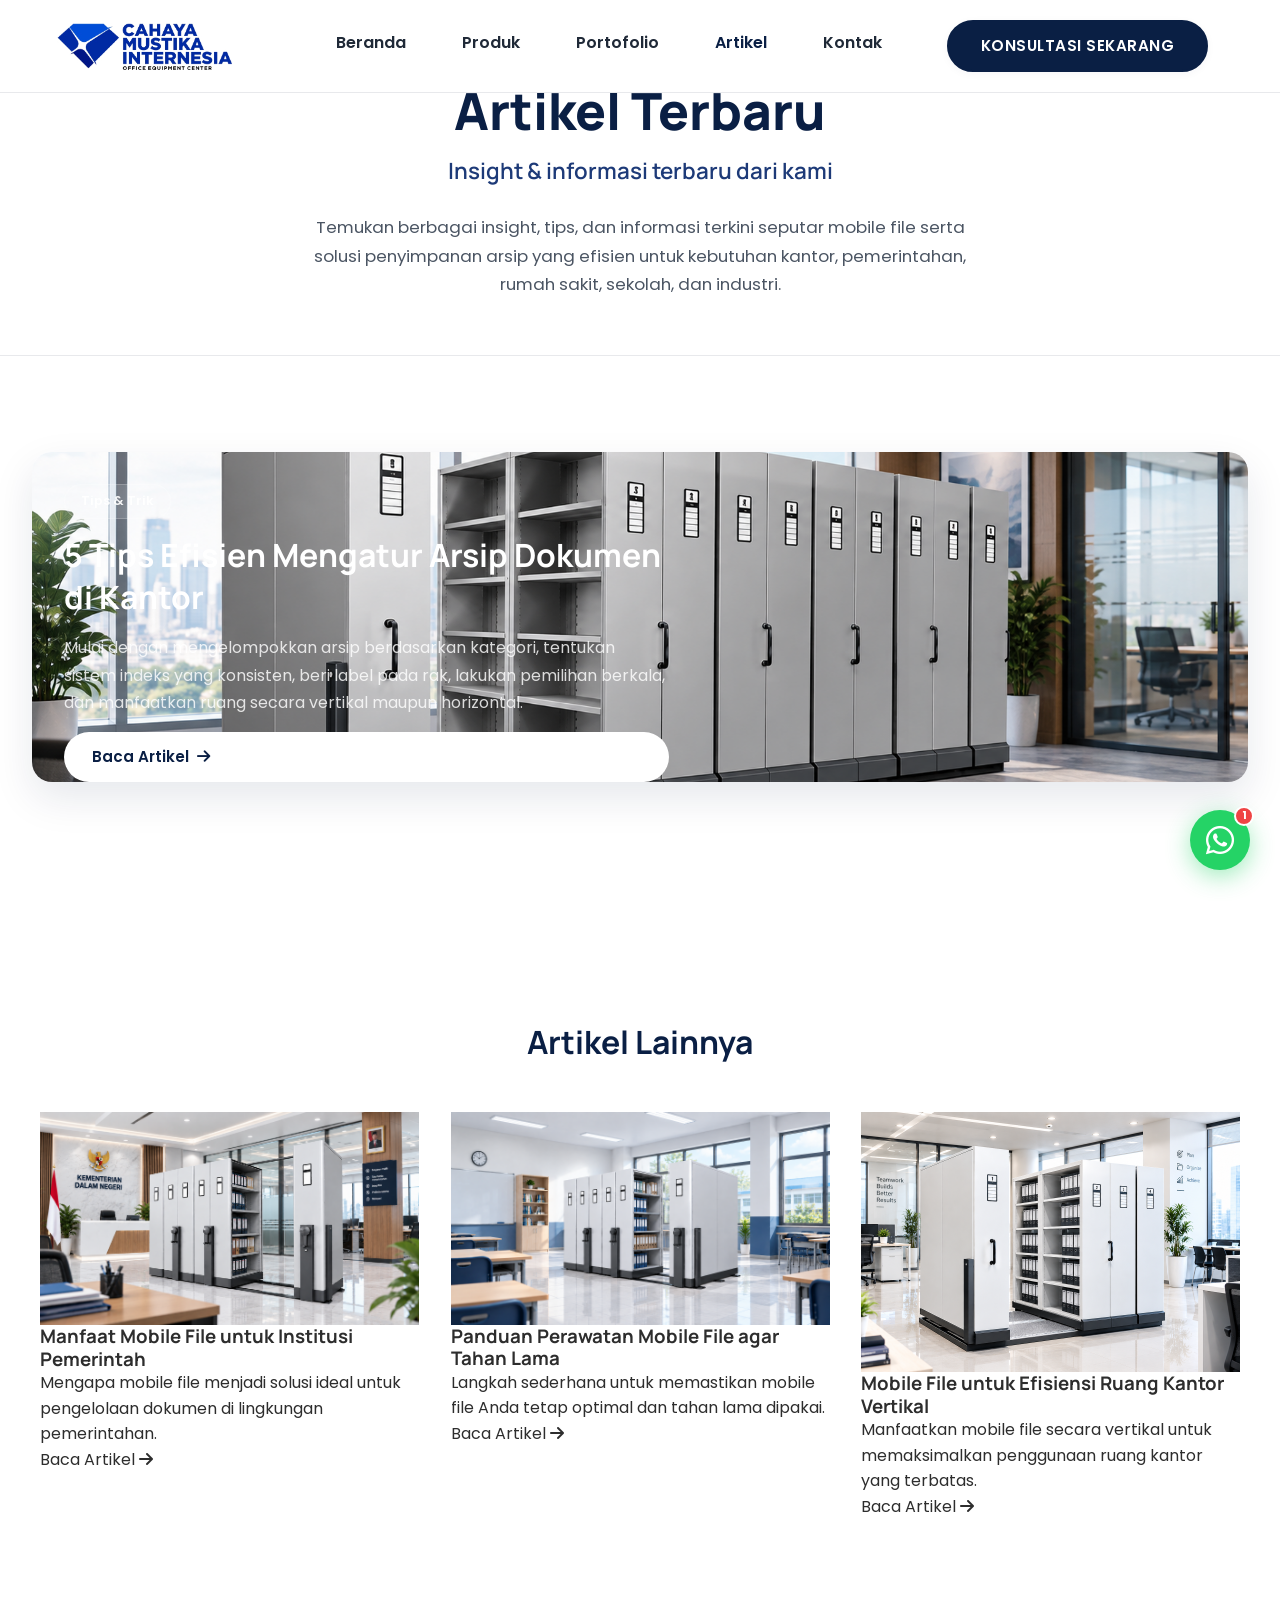
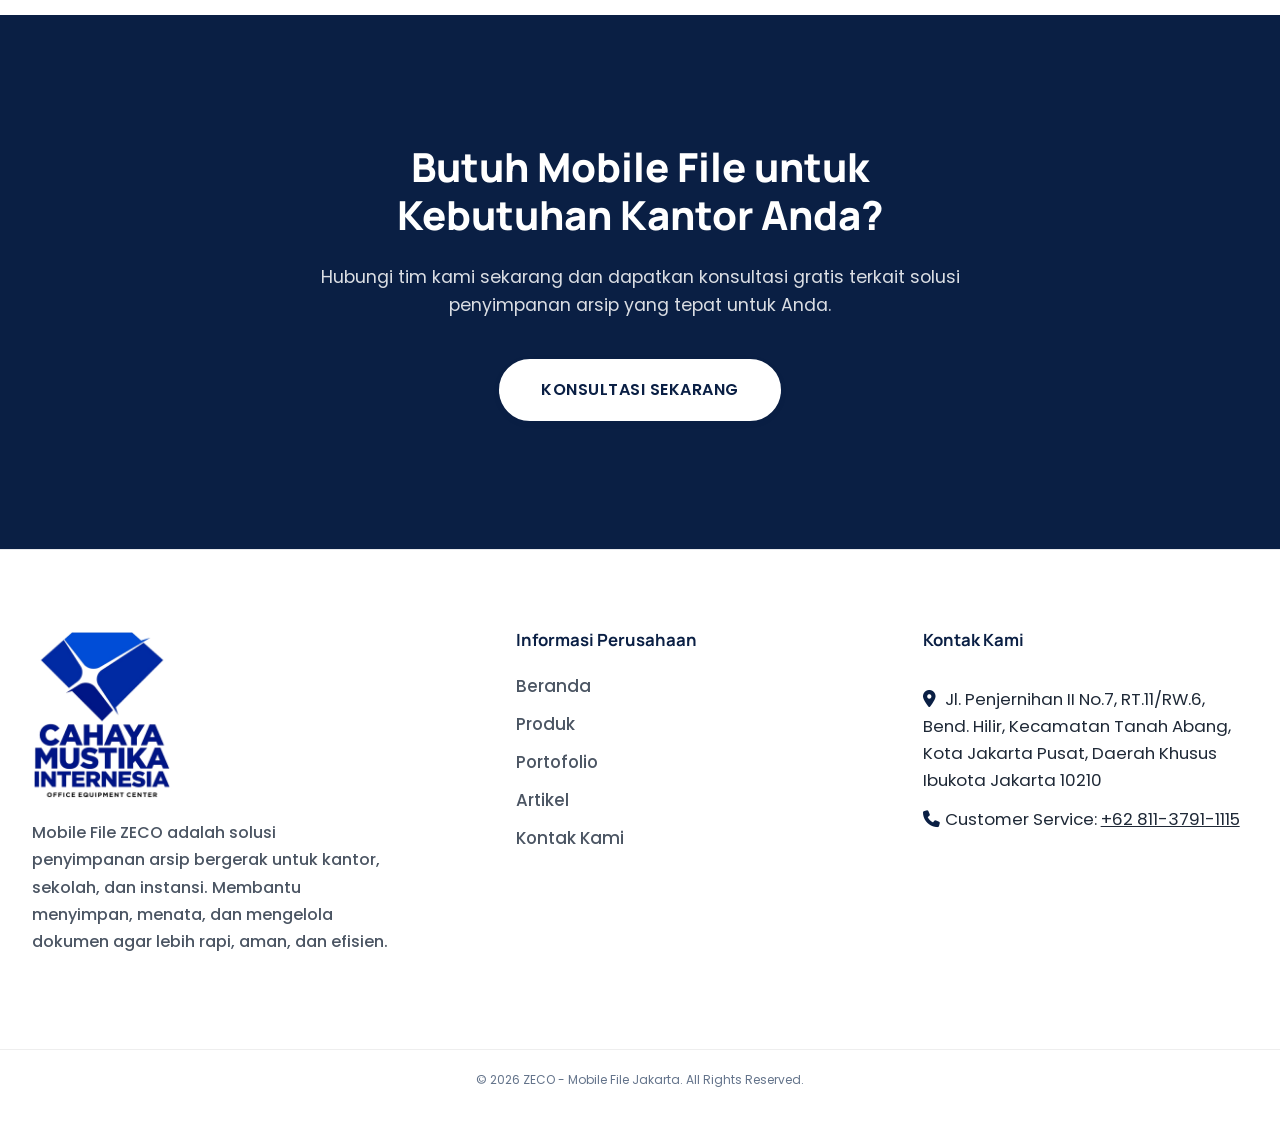
==== artikel.html @ a825b0d2 "Update website dan tambah halaman artikel" ====
<!DOCTYPE html>
<html lang="id">

<head>
    <meta charset="UTF-8">
    <meta name="viewport" content="width=device-width, initial-scale=1.0">
    <meta name="description" content="Artikel terbaru seputar mobile file, tips penyimpanan arsip, dan solusi efisien untuk kantor, pemerintahan, rumah sakit, sekolah, dan industri di Jakarta.">
    <title>Artikel - ZECO Mobile File Jakarta</title>
    <link rel="preconnect" href="https://fonts.googleapis.com">
    <link rel="preconnect" href="https://fonts.gstatic.com" crossorigin>
    <link href="https://fonts.googleapis.com/css2?family=Manrope:wght@300;400;500;600;700;800&family=Poppins:wght@300;400;500;600;700&display=swap" rel="stylesheet">
    <link rel="stylesheet" href="style.css">
    <link rel="stylesheet" href="https://cdnjs.cloudflare.com/ajax/libs/font-awesome/6.5.0/css/all.min.css">
</head>

<body class="article-page">
    <!-- Preloader -->
    <div id="preloader">
        <div class="preloader-spinner"></div>
    </div>

    <!-- Header / Navigation -->
    <header class="header" id="header">
        <div class="container header-inner">
            <a href="index.html" class="logo" aria-label="ZECO Mobile File">
                <img src="images/logo-zeco-landscape.png" alt="ZECO Mobile File" class="logo-img">
            </a>
            <nav class="navbar" id="navbar">
                <ul class="nav-menu">
                    <li class="nav-item"><a href="index.html" class="nav-link">Beranda</a></li>
                    <li class="nav-item"><a href="produk.html" class="nav-link">Produk</a></li>
                    <li class="nav-item"><a href="portofolio.html" class="nav-link">Portofolio</a></li>
                    <li class="nav-item"><a href="artikel.html" class="nav-link active">Artikel</a></li>
                    <li class="nav-item"><a href="index.html#contact" class="nav-link">Kontak</a></li>
                </ul>
                <div class="nav-close" id="nav-close"><i class="fas fa-times"></i></div>
            </nav>
            <div class="nav-toggle" id="nav-toggle"><i class="fas fa-bars"></i></div>
            <a href="index.html#contact" class="btn btn-primary nav-btn">Konsultasi Sekarang</a>
        </div>
    </header>

    <!-- Page Title -->
    <section class="section article-page-hero">
        <div class="container">
            <div class="article-page-header" data-reveal="up">
                <h1 class="article-page-title">Artikel Terbaru</h1>
                <p class="article-page-subtitle">Insight &amp; informasi terbaru dari kami</p>
                <p class="article-page-description">
                    Temukan berbagai insight, tips, dan informasi terkini seputar
                    mobile file serta solusi penyimpanan arsip yang efisien untuk
                    kebutuhan kantor, pemerintahan, rumah sakit, sekolah, dan industri.
                </p>
            </div>
        </div>
    </section>

    <!-- Featured Article -->
    <section class="section article-feature-section">
        <div class="container">
            <div class="article-feature" data-reveal="up">
                <div class="article-feature-content">
                    <div class="article-feature-meta">
                        <span class="article-feature-category">Tips &amp; Trik</span>
                        
                    </div>
                    <h2 class="article-feature-title">5 Tips Efisien Mengatur Arsip Dokumen di Kantor</h2>
                    <p class="article-feature-description">
                        Mulai dengan mengelompokkan arsip berdasarkan kategori,
                        tentukan sistem indeks yang konsisten, beri label pada rak,
                        lakukan pemilihan berkala, dan manfaatkan ruang secara
                        vertikal maupun horizontal.
                    </p>
                    <a href="#" class="btn-article-nav">Baca Artikel <i class="fas fa-arrow-right"></i></a>
                </div>
                <div class="article-feature-image">
                    <img src="images/artikel-5-tips.png" alt="5 Tips Efisien Mengatur Arsip Dokumen di Kantor">
                </div>
            </div>
        </div>
    </section>

    <!-- Article Cards -->
    <section class="section article-list-section">
        <div class="container">
            <div class="section-header article-list-section-header" data-reveal="up">
                <h2 class="article-list-section-title">Artikel Lainnya</h2>
            </div>

            <div class="article-list">
                <!-- Card 1 -->
                <article class="article-list-card" data-reveal="up" style="transition-delay: 0.1s;">
                    <div class="article-list-image">
                        <img src="images/artikel-manfaat-mobilefile.png" alt="Manfaat Mobile File untuk Institusi Pemerintah">
                    </div>
                    <div class="article-list-content">
                        <div class="article-list-meta">
                            
                        </div>
                        <h3 class="article-list-title">Manfaat Mobile File untuk Institusi Pemerintah</h3>
                        <p class="article-list-description">
                            Mengapa mobile file menjadi solusi ideal untuk
                            pengelolaan dokumen di lingkungan pemerintahan.
                        </p>
                        <a href="#" class="article-list-link">Baca Artikel <i class="fas fa-arrow-right"></i></a>
                    </div>
                </article>

                <!-- Card 2 -->
                <article class="article-list-card" data-reveal="up" style="transition-delay: 0.2s;">
                    <div class="article-list-image">
                        <img src="images/artikel-panduan-perawatan.png" alt="Panduan Perawatan Mobile File agar Tahan Lama">
                    </div>
                    <div class="article-list-content">
                        <div class="article-list-meta">
                            
                        </div>
                        <h3 class="article-list-title">Panduan Perawatan Mobile File agar Tahan Lama</h3>
                        <p class="article-list-description">
                            Langkah sederhana untuk memastikan mobile file Anda
                            tetap optimal dan tahan lama dipakai.
                        </p>
                        <a href="#" class="article-list-link">Baca Artikel <i class="fas fa-arrow-right"></i></a>
                    </div>
                </article>

                <!-- Card 3 -->
                <article class="article-list-card" data-reveal="up" style="transition-delay: 0.3s;">
                    <div class="article-list-image">
                        <img src="images/berbagai-kebutuhan-perkantoran.png" alt="Mobile File untuk Efisiensi Ruang Kantor Vertikal">
                    </div>
                    <div class="article-list-content">
                        <div class="article-list-meta">
                            
                        </div>
                        <h3 class="article-list-title">Mobile File untuk Efisiensi Ruang Kantor Vertikal</h3>
                        <p class="article-list-description">
                            Manfaatkan mobile file secara vertikal untuk
                            memaksimalkan penggunaan ruang kantor yang terbatas.
                        </p>
                        <a href="#" class="article-list-link">Baca Artikel <i class="fas fa-arrow-right"></i></a>
                    </div>
                </article>
            </div>
        </div>
    </section>

    <!-- CTA Section -->
    <section class="section cta" id="contact">
        <div class="container cta-content">
            <h2 class="cta-title">Butuh Mobile File untuk Kebutuhan Kantor Anda?</h2>
            <p class="cta-description">
                Hubungi tim kami sekarang dan dapatkan konsultasi gratis terkait
                solusi penyimpanan arsip yang tepat untuk Anda.
            </p>
            <a href="index.html#contact" class="btn btn-primary btn-lg">Konsultasi Sekarang</a>
        </div>
    </section>

    <!-- Footer -->
    <footer class="footer">
        <div class="container footer-inner">

            <div class="footer-col footer-brand">
                <div class="footer-logo">
                    <img src="images/logo-footer.png" alt="ZECO Mobile File - Cahaya Mustika Indonesia">
                </div>

                <p class="footer-description">
                    Mobile File ZECO adalah solusi penyimpanan arsip bergerak
                    untuk kantor, sekolah, dan instansi. Membantu menyimpan,
                    menata, dan mengelola dokumen agar lebih rapi, aman, dan
                    efisien.
                </p>

                <div class="social-links">
                    <a href="https://wa.me/6281137911115?text=Halo%20ZECO,%20saya%20ingin%20konsultasi%20mobile%20file" target="_blank" rel="noopener" aria-label="WhatsApp ZECO"><i class="fab fa-whatsapp"></i></a>
                    <a href="https://instagram.com" target="_blank" rel="noopener" aria-label="Instagram ZECO"><i class="fab fa-instagram"></i></a>
                    <a href="https://linkedin.com" target="_blank" rel="noopener" aria-label="LinkedIn ZECO"><i class="fab fa-linkedin-in"></i></a>
                </div>
            </div>

            <div class="footer-column">
                <h3>Informasi Perusahaan</h3>

                <ul>
                    <li><a href="index.html">Beranda</a></li>
                    <li><a href="produk.html">Produk</a></li>
                    <li><a href="portofolio.html">Portofolio</a></li>
                    <li><a href="artikel.html">Artikel</a></li>
                    <li><a href="index.html#contact">Kontak Kami</a></li>
                </ul>
            </div>

            <div class="footer-column footer-contact">
                <h3>Kontak Kami</h3>

                <p>
                    <i class="fas fa-map-marker-alt"></i>
                    <span>
                        Jl. Penjernihan II No.7, RT.11/RW.6,
                        Bend. Hilir, Kecamatan Tanah Abang,
                        Kota Jakarta Pusat, Daerah Khusus Ibukota Jakarta 10210
                    </span>
                </p>

                <p>
                    <i class="fas fa-phone"></i>
                    <span>
                        Customer Service: <a href="tel:+6281137911115" style="color: inherit; text-decoration: underline;">+62 811-3791-1115</a>
                    </span>
                </p>
            </div>

        </div>

        <!-- Copyright -->
        <div class="footer-bottom">
            <p class="footer-copyright">
                &copy; 2026 ZECO - Mobile File Jakarta. All Rights Reserved.
            </p>
        </div>
    </footer>

    <!-- Back to Top -->
    <div class="back-to-top" id="backToTop" aria-label="Kembali ke atas">
        <i class="fas fa-arrow-up"></i>
    </div>

    <!-- Floating WhatsApp Button -->
    <a href="https://wa.me/6281137911115?text=Halo%20ZECO,%20saya%20ingin%20konsultasi%20produk%20Mobile%20File%20Jakarta" target="_blank" rel="noopener" class="floating-wa" aria-label="Konsultasi via WhatsApp">
        <i class="fab fa-whatsapp"></i>
        <span class="floating-wa-badge">1</span>
    </a>

    <script src="script.js"></script>
</body>

</html>
---- style.css ----
/* ===== RESET & BASE ===== */
*,
*::before,
*::after {
    margin: 0;
    padding: 0;
    box-sizing: border-box;
}

html {
    scroll-behavior: smooth;
}

body {
    font-family: 'Poppins', sans-serif;
    font-size: 16px;
    line-height: 1.6;
    color: #2d2d2d;
    background-color: #ffffff;
    overflow-x: hidden;
    font-weight: 400;
}

h1, h2, h3, h4, h5, h6 {
    font-family: 'Manrope', sans-serif;
    font-weight: 700;
    line-height: 1.2;
}

img {
    max-width: 100%;
    display: block;
}

a {
    text-decoration: none;
    color: inherit;
}

ul {
    list-style: none;
}

button {
    cursor: pointer;
    border: none;
    background: none;
    font-family: inherit;
}

/* ===== COLORS ===== */
:root {
    --navy: #0a1f44;
    --navy-light: #1d3a78;
    --navy-dark: #081530;
    --white: #ffffff;
    --gray-light: #f8f9fa;
    --gray: #e8e9ec;
    --gray-dark: #6b7280;
    --text-dark: #1f2937;
    --text-light: #4b5563;
    --shadow-sm: 0 2px 8px rgba(10, 31, 68, 0.04);
    --shadow-md: 0 8px 24px rgba(10, 31, 68, 0.06);
    --shadow-lg: 0 16px 40px rgba(10, 31, 68, 0.1);
}

/* ===== CONTAINER ===== */
.container {
    width: 100%;
    max-width: 1400px;
    margin: 0 auto;
    padding: 0 2rem;
}

.header-inner {
    position: relative;
    display: flex;
    align-items: center;
    justify-content: space-between;
    padding-block: 1.25rem;
}

.section {
    padding-block: 6rem;
    position: relative;
}

.section-header {
    text-align: center;
    margin-bottom: 4rem;
}

.section-subtitle {
    color: var(--navy);
    font-weight: 700;
    font-size: 1rem;
    letter-spacing: 2px;
    text-transform: uppercase;
    margin-bottom: 1rem;
    font-family: 'Manrope', sans-serif;
}

.section-title {
    font-size: clamp(1.8rem, 4vw, 2.5rem);
    font-weight: 700;
    color: var(--navy);
    max-width: 720px;
    margin-inline: auto;
    line-height: 1.3;
}

.section-description {
    font-size: 1.1rem;
    color: var(--text-light);
    max-width: 640px;
    margin-inline: auto;
    margin-top: 1.5rem;
}

/* ===== PRELOADER ===== */
#preloader {
    position: fixed;
    inset: 0;
    background: var(--navy);
    display: flex;
    align-items: center;
    justify-content: center;
    z-index: 9999;
    transition: opacity 0.6s ease, visibility 0.6s ease;
}

#preloader.fade-out {
    opacity: 0;
    visibility: hidden;
}

.preloader-spinner {
    width: 48px;
    height: 48px;
    border: 3px solid rgba(255, 255, 255, 0.3);
    border-top-color: var(--white);
    border-radius: 50%;
    animation: spin 1s linear infinite;
}

@keyframes spin {
    to {
        transform: rotate(360deg);
    }
}

/* ===== HEADER / NAVIGATION ===== */
.header {
    position: fixed;
    top: 0;
    left: 0;
    width: 100%;
    background: rgba(255, 255, 255, 0.9);
    backdrop-filter: blur(12px);
    border-bottom: 1px solid var(--gray);
    z-index: 1000;
    transition: all 0.3s ease;
}

.header.scrolled {
    background: rgba(255, 255, 255, 0.95);
    box-shadow: var(--shadow-md);
    border-color: rgba(10, 31, 68, 0.08);
}

.logo {
    display: flex;
    align-items: center;
    gap: 0.75rem;
    transform: translateX(25px);
}

.logo-img {
    width: 175px;
    height: auto;
    object-fit: contain;
}

.logo-text {
    font-size: 1.4rem;
    font-weight: 800;
    color: var(--navy);
    font-family: 'Manrope', sans-serif;
    letter-spacing: 1px;
}

/* Navbar - Mobile First */
.navbar {
    position: fixed;
    inset: 0;
    background: var(--navy);
    display: flex;
    flex-direction: column;
    align-items: center;
    justify-content: center;
    gap: 2rem;
    z-index: 999;
    opacity: 0;
    visibility: hidden;
    transition: all 0.4s ease;
}

.navbar.active {
    opacity: 1;
    visibility: visible;
}

.nav-menu {
    display: none;
    flex-direction: column;
    gap: 1.5rem;
    text-align: center;
}

.navbar.active .nav-menu {
    display: flex;
}

.nav-link {
    font-size: 1.4rem;
    font-weight: 600;
    color: var(--white);
    padding: 0.5rem 1rem;
    border-radius: 6px;
    transition: all 0.3s ease;
}

.nav-link:hover {
    color: var(--navy);
    background: var(--white);
}

.nav-link.active {
    color: var(--white);
    background: transparent;
}

.nav-close {
    position: absolute;
    top: 1.5rem;
    right: 1.5rem;
    font-size: 1.5rem;
    color: var(--white);
    cursor: pointer;
}

.nav-toggle {
    display: block;
    font-size: 1.4rem;
    color: var(--navy);
    cursor: pointer;
}

.nav-btn {
    display: none;
}

/* Desktop Navigation (768px+) */
@media (min-width: 769px) {
    .navbar {
    position: absolute;
    left: 50%;
    top: 50%;
    transform: translate(-50%, -35%);
    display: block;
    background: transparent;
    width: auto;
    opacity: 1;
    visibility: visible;
    padding: 0;
}

    .nav-menu {
        display: flex !important;
        flex-direction: row;
        gap: 1.5rem;
        text-align: left;
    }

    .nav-link {
        font-size: 1rem;
        color: var(--text-dark);
        padding: 0.5rem 1rem;
        border-radius: 6px;
    }

    .nav-link.active {
        color: var(--navy);
    }

    .nav-link:hover {
        color: var(--navy);
        background: var(--gray-light);
    }

    .nav-close {
        display: none;
    }

    .nav-toggle {
        display: none;
    }

        .nav-btn {
        display: inline-block;
    margin-left: 20px;
    transform: translateX(-40px);
}
}

/* ===== DROPDOWN MENU ===== */
.dropdown {
    position: relative;
}

.dropdown-menu {
    position: absolute;
    top: 100%;
    right: 0;
    background: var(--white);
    border-radius: 12px;
    padding: 0.5rem;
    min-width: 200px;
    opacity: 0;
    visibility: hidden;
    transform: translateY(-10px);
    transition: all 0.3s ease;
    box-shadow: var(--shadow-lg);
    z-index: 10;
    border: 1px solid var(--gray);
}

.dropdown:hover .dropdown-menu,
.dropdown.open .dropdown-menu {
    opacity: 1;
    visibility: visible;
    transform: translateY(0);
}

.dropdown-menu a {
    display: block;
    padding: 0.75rem 1rem;
    font-size: 0.95rem;
    color: var(--text-dark);
    transition: all 0.2s ease;
}

.dropdown-menu a:hover {
    background: var(--navy);
    color: var(--white);
    border-radius: 8px;
}

.dropdown-icon {
    transition: transform 0.3s ease;
}

.dropdown:hover .dropdown-icon,
.dropdown.open .dropdown-icon {
    transform: rotate(180deg);
}

/* Mobile dropdown */
@media (max-width: 768px) {
    .dropdown-menu {
        position: static;
        opacity: 0;
        visibility: hidden;
        transform: none;
        box-shadow: none;
        border: none;
        padding: 0;
        min-width: 0;
        background: transparent;
        max-height: 0;
        overflow: hidden;
        transition: max-height 0.3s ease, opacity 0.3s ease;
    }

    .dropdown.open .dropdown-menu {
        max-height: 500px;
        opacity: 1;
        visibility: visible;
        display: block;
    }

    .dropdown-menu a {
        color: var(--text-light);
        padding: 0.5rem 1rem;
    }
}

/* ===== BUTTONS ===== */
.btn {
    display: inline-flex;
    align-items: center;
    justify-content: center;
    gap: 0.5rem;
    padding: 0.75rem 2rem;
    border-radius: 50px;
    font-weight: 600;
    font-size: 0.95rem;
    text-transform: uppercase;
    letter-spacing: 0.5px;
    transition: all 0.3s ease;
    border: 2px solid transparent;
    cursor: pointer;
    white-space: nowrap;
    font-family: 'Poppins', sans-serif;
}

.btn-primary {
    background: var(--navy);
    color: var(--white);
    border-color: var(--navy);
    box-shadow: var(--shadow-sm);
}

.btn-primary:hover {
    background: var(--navy-dark);
    border-color: var(--navy-dark);
    transform: translateY(-2px);
    box-shadow: var(--shadow-md);
}

.btn-outline {
    background: transparent;
    color: var(--navy);
    border-color: var(--navy);
}

.btn-outline:hover {
    background: var(--navy);
    color: var(--white);
    transform: translateY(-2px);
}

.btn-lg {
    padding: 1rem 2.5rem;
    font-size: 1rem;
    border-radius: 50px;
}

/* Button in CTA (white bg) */
.cta .btn-primary {
    background: var(--white);
    color: var(--navy);
    border-color: var(--white);
}

.cta .btn-primary:hover {
    background: #f0f4f8;
    color: var(--navy-dark);
}

/* ===== HERO SECTION ===== */
.hero {
    position: relative;
    min-height: 100vh;
    display: flex;
    align-items: center;
    padding-top: 5rem;
    padding-bottom: 4rem;
    overflow: hidden;
    isolation: isolate;
}

/* Full-width background image (left to right, top to bottom) */
.hero-bg {
    position: absolute;
    inset: 0;
    z-index: -2;
    background-image: url("images/hero-section.jpeg");
    background-size: cover;
    background-position: center;
    background-repeat: no-repeat;
}

/* Dark/transparent overlay so the text stays readable */
.hero-overlay {
    position: absolute;
    inset: 0;
    z-index: -1;
    background: linear-gradient(
        90deg,
        rgba(8, 21, 48, 0.85) 0%,
        rgba(8, 21, 48, 0.7) 45%,
        rgba(8, 21, 48, 0.45) 100%
    );
}

.hero-inner {
    display: flex;
    align-items: center;
    justify-content: flex-start;
    width: 100%;
    margin: 0;
    padding-left: 6%;
    padding-right: 5%;
}


/* Keep the text block on the left side like the reference */
.hero-text {
     max-width: 620px;
    text-align: left;
    margin: 0;
}

.hero-title {
    font-size: clamp(2rem, 5vw, 3.2rem);
    font-weight: 800;
    color: var(--white);
    letter-spacing: -0.5px;
    margin-bottom: 1.5rem;
    line-height: 1.2;
}

.hero-description {
    font-size: 1.1rem;
    color: rgba(255, 255, 255, 0.88);
    margin-bottom: 2.5rem;
    max-width: 560px;
}

.hero-buttons {
    display: flex;
    justify-content: flex-start;
    gap: 1rem;
    flex-wrap: wrap;
}

.hero-buttons .btn {
    background-color: #ffffff;
    color: var(--navy);
    border: 1px solid #ffffff;
}


/* ===== PROBLEMS SECTION ===== */
.problems-grid {
    display: grid;
    grid-template-columns: 1fr 1fr;
    gap: 4rem;
    align-items: start;
}

.problems-header {
    text-align: left;
    margin-bottom: 3rem;
    display: none;
}

.label {
    display: inline-block;
    color: var(--navy);
    font-weight: 700;
    font-size: 0.9rem;
    text-transform: uppercase;
    letter-spacing: 1px;
    font-family: 'Manrope', sans-serif;
    margin-bottom: 1.5rem;
}

.problems-text {
    display: flex;
    flex-direction: column;
}

.problems-title {
    font-size: clamp(1.8rem, 4vw, 2.5rem);
    font-weight: 700;
    color: var(--navy);
    margin-bottom: 1.5rem;
    line-height: 1.2;
    max-width: 600px;
    font-family: 'Manrope', sans-serif;
}

.problems-description {
    font-size: 1.05rem;
    color: var(--text-light);
    line-height: 1.7;
}

.problems-list {
    display: flex;
    flex-direction: column;
}

.problem-item {
    display: flex;
    align-items: flex-start;
    gap: 1rem;
    padding: 1.5rem 0;
}

.problem-number {
    font-size: 1.5rem;
    font-weight: 800;
    color: var(--navy);
    font-family: 'Manrope', sans-serif;
    min-width: 60px;
}

.problem-title {
    font-size: 1.1rem;
    font-weight: 800;
    color: var(--text-dark);
    margin: 0 0 0.5rem;
    line-height: 1.35;
}

.problem-description {
    font-size: 0.95rem;
    font-weight: 400;
    color: var(--text-light);
    line-height: 1.7;
    margin: 0;
}

.problem-divider {
    width: 100%;
    height: 1px;
    background: var(--gray);
}

/* ===== INDUSTRIES GRID ===== */
.industries-grid {
    display: grid;
    grid-template-columns: repeat(3, 1fr);
    gap: 2rem;
}

/* ===== ANIMATION ===== */
.animate-on-scroll {
    opacity: 0;
    transform: translateY(30px);
    transition: opacity 0.7s ease, transform 0.7s ease;
}


.animate-on-scroll.in-view {
    opacity: 1;
    transform: translateY(0);
}

/* ===== CHOICES SECTION ===== */
.choices-grid {
    display: grid;
    grid-template-columns: 1fr 1fr;
    gap: 3rem;
}

.choice-card {
    background: var(--white);
    border-radius: 16px;
    overflow: hidden;
    box-shadow: var(--shadow-sm);
    transition: all 0.3s ease;
    opacity: 0;
    transform: translateY(20px);
}

.choice-card.in-view {
    opacity: 1;
    transform: translateY(0);
}

.choice-card:hover {
    transform: translateY(-8px);
    box-shadow: var(--shadow-md);
}

.choice-image {
    width: 100%;
    height: 280px;
    overflow: hidden;
}

.choice-image img {
    width: 100%;
    height: 100%;
    object-fit: cover;
    transition: transform 0.5s ease;
}

.choice-card:hover .choice-image img {
    transform: scale(1.05);
}

/* ===== INDUSTRY CARDS ===== */
.industry-choice-card {
    position: relative;
    min-height: 100%;
    overflow: hidden;
    opacity: 0;
    transform: translateY(24px);
    transition:
        opacity 0.75s var(--motion-ease),
        transform 0.75s var(--motion-ease),
        box-shadow 0.35s ease;
}

.industry-choice-card.in-view {
    opacity: 1;
    transform: translateY(0);
}

.industry-choice-card:nth-child(1) { transition-delay: 0.02s; }
.industry-choice-card:nth-child(2) { transition-delay: 0.10s; }
.industry-choice-card:nth-child(3) { transition-delay: 0.18s; }
.industry-choice-card:nth-child(4) { transition-delay: 0.26s; }
.industry-choice-card:nth-child(5) { transition-delay: 0.34s; }
.industry-choice-card:nth-child(6) { transition-delay: 0.42s; }

.industry-choice-card .choice-image {
    position: relative;
    overflow: hidden;
}

.industry-choice-card .choice-image::after {
    content: "";
    position: absolute;
    inset: 0;
    background: linear-gradient(
        110deg,
        transparent 0%,
        rgba(255, 255, 255, 0.28) 45%,
        transparent 62%
    );
    transform: translateX(-130%);
    transition: transform 0.9s ease;
    pointer-events: none;
}

.industry-choice-card.in-view .choice-image::after {
    animation: industryShine 1.15s ease 0.45s both;
}

@keyframes industryShine {
    to {
        transform: translateX(130%);
    }
}

.industry-choice-card .choice-image img {
    transition: transform 0.9s var(--motion-ease), filter 0.5s ease;
}

.industry-choice-card:hover {
    transform: translateY(-9px);
    box-shadow: 0 18px 42px rgba(10, 31, 68, 0.12);
}

.industry-choice-card:hover .choice-image img {
    transform: scale(1.065);
    filter: saturate(1.04);
}

/* Make the old directional classes neutral so they do not fight the new animation. */
.industry-choice-card.industry-motion-left,
.industry-choice-card.industry-motion-up,
.industry-choice-card.industry-motion-right {
    transform: translateY(24px);
}

.industry-choice-card.industry-motion-left.in-view,
.industry-choice-card.industry-motion-up.in-view,
.industry-choice-card.industry-motion-right.in-view {
    transform: translateY(0);
}

.choice-content {
    padding: 2rem;
}

.choice-title {
    font-size: 1.4rem;
    font-weight: 700;
    color: var(--navy);
    margin-bottom: 1rem;
    font-family: 'Manrope', sans-serif;
}

.choice-description {
    font-size: 1rem;
    color: var(--text-light);
    margin-bottom: 1.5rem;
    line-height: 1.7;
}


.btn-sm {
    padding: 0.6rem 1.5rem;
    font-size: 0.85rem;
    border-radius: 40px;
}

/* ===== WHY CHOOSE SECTION ===== */
.why-grid {
    display: grid;
    grid-template-columns: 1fr 1fr;
    gap: 1rem;
    align-items: center;
}

.why-title {
    font-size: clamp(1.6rem, 4vw, 2.4rem);
    max-width: 560px;
    margin: 0 0 1.5rem 0;
}

.why-checklist {
    display: flex;
    flex-direction: column;
    justify-content: center;
    width: 100%;
    padding-left: 8rem;
}

.checklist {
    display: flex;
    flex-direction: column;
    gap: 1rem;
}

.checklist-item {
    display: flex;
    align-items: center;
    gap: 0.75rem;
    font-size: 1.1rem;
    color: var(--text-dark);
}


.checklist-item i {
    color: var(--navy);
    font-size: 1.3rem;
    min-width: 24px;
}

.why-text {
    transform: translateX(2rem);
}

/* ===== ARTICLES SECTION ===== */
.articles-grid {
    display: grid;
    grid-template-columns: repeat(3, 1fr);
    gap: 2rem;
}

.article-card {
    background: var(--white);
    border-radius: 16px;
    overflow: hidden;
    box-shadow: var(--shadow-sm);
    transition: all 0.3s ease;
    opacity: 0;
    transform: translateY(20px);
}

.article-card.in-view {
    opacity: 1;
    transform: translateY(0);
}

.article-card:hover {
    transform: translateY(-8px);
    box-shadow: var(--shadow-md);
}

.article-image {
    width: 100%;
    height: 180px;
    overflow: hidden;
}

.article-image img {
    width: 100%;
    height: 100%;
    object-fit: cover;
    transition: transform 0.5s ease;
}

.article-card:hover .article-image img {
    transform: scale(1.05);
}

.article-content {
    padding: 1.75rem;
}

.article-title {
    font-size: 1.2rem;
    font-weight: 700;
    color: var(--navy);
    margin-bottom: 0.75rem;
    font-family: 'Manrope', sans-serif;
}

.article-description {
    font-size: 0.95rem;
    color: var(--text-light);
    margin-bottom: 1.25rem;
    line-height: 1.7;
}

.article-link {
    color: var(--navy);
    font-weight: 600;
    font-size: 0.95rem;
    display: inline-flex;
    align-items: center;
    gap: 0.4rem;
    transition: all 0.3s ease;
}


.article-link:hover {
    gap: 0.6rem;
    color: var(--navy-dark);
}

/* ===== FAQ SECTION ===== */
.faq-container {
    max-width: 860px;
    margin-inline: auto;
    display: grid;
    gap: 0.9rem;
}

.faq-item {
    position: relative;
    overflow: hidden;
    opacity: 1;
    transform: none;
    background: var(--white);
    border: 1px solid rgba(10, 31, 68, 0.08);
    border-radius: 16px;
    box-shadow: 0 8px 26px rgba(10, 31, 68, 0.045);
    transition:
        transform 0.35s var(--motion-ease),
        box-shadow 0.35s ease,
        border-color 0.35s ease;
}

.faq-item::before {
    content: "";
    position: absolute;
    inset: 0 auto 0 0;
    width: 3px;
    background: var(--navy);
    transform: scaleY(0);
    transform-origin: bottom;
    transition: transform 0.4s var(--motion-ease);
}

.faq-item:hover {
    transform: translateY(-3px);
    box-shadow: 0 14px 34px rgba(10, 31, 68, 0.09);
}

.faq-item.active {
    border-color: rgba(10, 31, 68, 0.16);
    box-shadow: 0 16px 38px rgba(10, 31, 68, 0.1);
}

.faq-item.active::before {
    transform: scaleY(1);
}

.faq-item.is-visible {
    opacity: 1;
    transform: translateY(0);
}

.faq-divider {
    display: none;
}

.faq-question {
    position: relative;
    z-index: 1;
    display: flex;
    justify-content: space-between;
    align-items: center;
    gap: 1rem;
    width: 100%;
    min-height: 70px;
    padding: 1.15rem 1.35rem 1.15rem 1.5rem;
    font-size: 1.02rem;
    font-weight: 650;
    color: var(--text-dark);
    cursor: pointer;
    text-align: left;
    transition: color 0.3s ease;
}

.faq-question:hover {
    color: var(--navy);
}

.faq-question > span {
    display: block;
    padding-right: 0.5rem;
}

.faq-icon {
    flex: 0 0 auto;
    width: 34px;
    height: 34px;
    display: grid;
    place-items: center;
    border-radius: 50%;
    background: var(--gray-light);
    color: var(--navy);
    font-size: 0.8rem;
    transition:
        transform 0.4s var(--motion-ease),
        background-color 0.3s ease,
        color 0.3s ease;
}

.faq-item.active .faq-icon {
    transform: rotate(180deg);
    background: var(--navy);
    color: var(--white);
}

.faq-answer {
    max-height: 0;
    overflow: hidden;
    opacity: 0;
    transform: translateY(-6px);
    transition:
        max-height 0.55s var(--motion-ease),
        opacity 0.35s ease,
        transform 0.45s var(--motion-ease);
}

.faq-item.active .faq-answer {
    max-height: 360px;
    opacity: 1;
    transform: translateY(0);
}

.faq-answer p {
    margin: 0;
    padding: 0 1.5rem 1.35rem 1.5rem;
    color: var(--text-light);
    font-size: 0.95rem;
    line-height: 1.75;
}

/* ===== CTA SECTION ===== */

.cta {
    background: var(--navy);
    text-align: center;
    padding-block: 8rem;
}

.cta-content {
    max-width: 720px;
    margin-inline: auto;
}

.cta-title {
    font-size: clamp(1.8rem, 5vw, 2.5rem);
    font-weight: 800;
    color: var(--white);
    margin-bottom: 1.5rem;
    font-family: 'Manrope', sans-serif;
    line-height: 1.2;
}

.cta-description {
    font-size: 1.1rem;
    color: rgba(255, 255, 255, 0.85);
    margin-bottom: 2.5rem;
}

/* ===== FOOTER ===== */
.footer {
    background: var(--white);
    color: var(--text-dark);
    border-top: 1px solid var(--gray);
    padding-block: 5rem 2rem;
}

.footer-inner {
    display: grid;
    grid-template-columns: 1.4fr 1fr 1.2fr;
    gap: 3rem;
    align-items: start;
}

.footer-brand {
    opacity: 1 !important;
    transform: none !important;
    visibility: visible !important;
}

.footer-logo {
    display: flex;
    align-items: center;
    justify-content: flex-start;
    width: 100%;
    margin-bottom: 1.25rem;
}

.footer-logo img {
    display: block;
    width: 140px;
    max-width: 100%;
    height: auto;
    object-fit: contain;
}

.footer-description,
.footer-menu a,
.footer-contact li,
.footer-copyright {
    color: var(--text-light);
}

.footer-description {
    max-width: 360px;
    font-size: 1rem;
    line-height: 1.7;
    margin-bottom: 1.5rem;
    font-weight: 500;
}

.social-links {
    display: flex;
    gap: 0.75rem;
    margin-top: 1.5rem;
}

.social-links a {
    display: flex;
    align-items: center;
    justify-content: center;
    width: 40px;
    height: 40px;
    border-radius: 50%;
    background: var(--gray-light);
    color: var(--navy);
    transition: all 0.3s ease;
}

.social-links a:hover {
    background: var(--navy);
    color: var(--white);
    transform: translateY(-3px);
}

.footer-title {
    margin-bottom: 1.5rem;
    color: var(--navy);
    font-family: 'Manrope', sans-serif;
    font-size: 1.1rem;
    font-weight: 700;
}

.footer-column {
    text-align: left;
}

.footer-column h3 {
    font-family: 'Manrope', sans-serif;
    font-size: 1.05rem;
    font-weight: 700;
    color: var(--navy);
    margin-bottom: 1.5rem;
}

.footer-column ul {
    list-style: none;
    padding: 0;
    margin: 0;
}

.footer-column ul li {
    margin-bottom: 0.8rem;
}

.footer-column ul li a {
    display: block;
    color: var(--text-light);
    font-family: 'Poppins', sans-serif;
    font-size: 1.05rem;
    line-height: 1.5;
    font-weight: 500;
    text-decoration: none;
    transition: color 0.3s ease;
}

.footer-column ul li a:hover {
    color: var(--navy);
}

.footer-menu {
    display: flex;
    flex-direction: column;
    gap: 0.75rem;
}

.footer-menu a {
    font-weight: 500;
    color: var(--navy);
    transition: color 0.3s ease;
}

.footer-menu a:hover {
    color: var(--navy);
}

.footer-contact {
     display: flex;
    flex-direction: column;
    gap: 0.75rem;
    padding-left: 3rem;
    font-size: 1.05rem;
}

.footer-contact li {
    display: flex;
    align-items: flex-start;
    gap: 0.75rem;
    font-size: 0.9rem;
    line-height: 1.6;
}

.footer-contact i {
    min-width: 18px;
    margin-top: 0.1rem;
    color: var(--navy);
}

.footer-bottom {
    width: 100%;
    text-align: center;
    border-top: 1px solid #eeeeee;
    padding: 20px 0;
    margin-top: 30px;
}

.footer-copyright {
    margin: 0;
    width: 100%;
    text-align: center;
    font-size: 12px;
    color: #64748b;
}

/* ===== BACK TO TOP ===== */
.back-to-top {
    position: fixed;
    bottom: 30px;
    right: 30px;
    width: 50px;
    height: 50px;
    border-radius: 50%;
    background: var(--navy);
    color: var(--white);
    display: flex;
    align-items: center;
    justify-content: center;
    opacity: 0;
    visibility: hidden;
    transition: all 0.3s ease;
    z-index: 100;
    cursor: pointer;
    box-shadow: var(--shadow-md);
}

.back-to-top.show {
    opacity: 1;
    visibility: visible;
}

.back-to-top:hover {
    transform: translateY(-3px);
    box-shadow: 0 8px 24px rgba(10, 31, 68, 0.2);
}

/* ===== BACK TO TOP SCROLL ===== */
.back-to-top.hide {
    opacity: 0;
    visibility: hidden;
    transform: translateY(10px);
}

/* ===== RESPONSIVE BREAKPOINTS ===== */
@media (max-width: 1024px) {
    .hero-inner {
        grid-template-columns: 1fr;
        gap: 3rem;
        text-align: left;
    }

    .hero-text {
        max-width: 640px;
    }

    .hero-overlay {
        background: linear-gradient(
            180deg,
            rgba(8, 21, 48, 0.7) 0%,
            rgba(8, 21, 48, 0.82) 100%
        );
    }

    .why-grid {
        grid-template-columns: 1fr;
        gap: 3rem;
    }

    .why-title {
        margin-inline: auto;
    }

    .why-checklist {
        margin-top: 2rem;
    }

    .choices-grid {
        grid-template-columns: 1fr;
    }

    .articles-grid {
        grid-template-columns: 1fr 1fr;
    }

    .footer-inner {
        grid-template-columns: repeat(2, 1fr);
        gap: 2rem;
    }
}

@media (max-width: 768px) {
    .container {
        padding-block: 2rem;
    }

    .section {
        padding-block: 4rem;
    }

    .hero {
        padding-top: 6rem;
        align-items: center;
    }

    .hero-overlay {
        background: linear-gradient(
            180deg,
            rgba(8, 21, 48, 0.72) 0%,
            rgba(8, 21, 48, 0.85) 100%
        );
    }

    .hero-buttons {
        flex-direction: column;
    }

    .nav-toggle {
        display: block;
    }

    .nav-btn {
        display: none;
    }

    .problems-grid {
        grid-template-columns: 1fr;
    }

    .section {
        padding-block: 4rem;
    }

    .industries-grid {
        grid-template-columns: 1fr 1fr;
    }

    .logo-img {
        width: 150px;
    }

    .articles-grid {
        grid-template-columns: 1fr;
    }

    .footer-logo img {
        width: 170px;
    }
}


@media (max-width: 480px) {
    .header .container {
        padding-block: 0.75rem;
    }

    .hero {
        padding-top: 5rem;
    }

    .hero-title {
        font-size: 1.8rem;
    }

    .hero-description {
        font-size: 1rem;
    }

    .industries-grid {
        grid-template-columns: 1fr;
    }

    .footer-inner {
        grid-template-columns: 1fr;
    }

    .footer {
        padding-block: 3rem 1rem;
    }

    .footer-bottom {
        margin-top: 2rem;
    }
}

/* ===== INTERACTION & MODAL FIXES ===== */
.header,
.navbar,
.nav-toggle,
.nav-btn {
    pointer-events: auto;
}

.header {
    z-index: 1100;
}

.navbar {
    z-index: 1101;
}

.nav-toggle {
    position: relative;
    z-index: 1102;
}

.nav-btn {
    position: relative;
    z-index: 1102;
}

.nav-link,
.dropdown-menu a,
.nav-close,
.nav-toggle,
.nav-btn {
    -webkit-tap-highlight-color: transparent;
}

.problem-content {
    flex: 1;
}

.article-link {
    border: 0;
    background: transparent;
    font-family: inherit;
    cursor: pointer;
    padding: 0;
}

/* Modal */
.modal-overlay {
    position: fixed;
    inset: 0;
    display: flex;
    align-items: center;
    justify-content: center;
    padding: 1.25rem;
    background: rgba(8, 21, 48, 0.68);
    backdrop-filter: blur(6px);
    opacity: 0;
    visibility: hidden;
    pointer-events: none;
    transition: opacity 0.25s ease, visibility 0.25s ease;
    z-index: 3000;
}

.modal-overlay.active {
    opacity: 1;
    visibility: visible;
    pointer-events: auto;
}

.modal {
    position: relative;
    width: min(100%, 620px);
    max-height: min(80vh, 720px);
    overflow-y: auto;
    background: var(--white);
    border-radius: 20px;
    padding: 2.5rem;
    box-shadow: 0 24px 80px rgba(8, 21, 48, 0.28);
    transform: translateY(16px) scale(0.98);
    transition: transform 0.25s ease;
}

.modal-overlay.active .modal {
    transform: translateY(0) scale(1);
}

.modal-close {
    position: absolute;
    top: 1rem;
    right: 1rem;
    width: 40px;
    height: 40px;
    border-radius: 50%;
    background: var(--gray-light);
    color: var(--navy);
    display: grid;
    place-items: center;
    cursor: pointer;
    transition: all 0.2s ease;
}

.modal-close:hover {
    background: var(--navy);
    color: var(--white);
}

.modal-label {
    display: inline-block;
    margin-bottom: 0.65rem;
    color: var(--navy);
    font-size: 0.78rem;
    font-weight: 800;
    letter-spacing: 1.4px;
    text-transform: uppercase;
}

.modal-title {
    color: var(--navy);
    font-family: 'Manrope', sans-serif;
    font-size: clamp(1.45rem, 3vw, 2rem);
    line-height: 1.25;
    padding-right: 2rem;
    margin-bottom: 1.2rem;
}

.modal-body {
    color: var(--text-light);
    font-size: 1rem;
    line-height: 1.8;
}

.modal-body p {
    margin-bottom: 1rem;
}

.modal-body ul {
    list-style: disc;
    padding-left: 1.25rem;
}

.modal-body li + li {
    margin-top: 0.45rem;
}

.modal-data {
    display: none;
}

body.modal-open {
    overflow: hidden;
}

/* Make all cards consistently clickable without changing the 6-card count */
.choice-card,
.article-card {
    position: relative;
}

@media (max-width: 768px) {
    .modal {
        padding: 2rem 1.25rem 1.5rem;
        border-radius: 16px;
    }

    .modal-close {
        top: 0.75rem;
        right: 0.75rem;
    }

    .problem-item {
        gap: 0.75rem;
    }

    .problem-number {
        min-width: 48px;
    }

    .problem-title {
        font-size: 1rem;
    }

    .problem-description {
        font-size: 0.9rem;
    }

    .logo-img {
        width: 135px;
    }
}


/* =========================================================
   MOTION SYSTEM
   Lightweight scroll animations for the whole landing page.
   ========================================================= */

:root {
    --motion-duration: 0.75s;
    --motion-ease: cubic-bezier(0.22, 1, 0.36, 1);
    --motion-distance: 34px;
}

/* Elements prepared by JavaScript */
[data-reveal] {
    opacity: 0;
    will-change: opacity, transform;
    transition:
        opacity var(--motion-duration) var(--motion-ease),
        transform var(--motion-duration) var(--motion-ease);
}

[data-reveal="up"] {
    transform: translate3d(0, var(--motion-distance), 0);
}

[data-reveal="down"] {
    transform: translate3d(0, calc(var(--motion-distance) * -1), 0);
}

[data-reveal="left"] {
    transform: translate3d(var(--motion-distance), 0, 0);
}

[data-reveal="right"] {
    transform: translate3d(calc(var(--motion-distance) * -1), 0, 0);
}

[data-reveal="zoom"] {
    transform: translate3d(0, 12px, 0) scale(0.96);
}

[data-reveal].is-visible {
    opacity: 1;
    transform: translate3d(0, 0, 0) scale(1);
}

/* Existing scroll animation gets a smoother easing curve. */
.animate-on-scroll {
    transition:
        opacity 0.8s var(--motion-ease),
        transform 0.8s var(--motion-ease);
}

/* Hero: subtle entrance for the text block. */
.hero-text {
    animation: heroTextIn 0.9s var(--motion-ease) both;
}

@keyframes heroTextIn {
    from {
        opacity: 0;
        transform: translate3d(-28px, 12px, 0);
    }
    to {
        opacity: 1;
        transform: translate3d(0, 0, 0);
    }
}

/* Header entrance */
.header {
    animation: headerIn 0.7s ease both;
}

@keyframes headerIn {
    from {
        opacity: 0;
        transform: translate3d(0, -18px, 0);
    }
    to {
        opacity: 1;
        transform: translate3d(0, 0, 0);
    }
}

/* Section headings */
.section-header {
    opacity: 0;
    transform: translate3d(0, 24px, 0);
    transition:
        opacity 0.75s var(--motion-ease),
        transform 0.75s var(--motion-ease);
}

.section-header.is-visible {
    opacity: 1;
    transform: translate3d(0, 0, 0);
}

/* Problems */
.problem-item {
    opacity: 0;
    transform: translate3d(22px, 0, 0);
    transition:
        opacity 0.65s var(--motion-ease),
        transform 0.65s var(--motion-ease),
        background-color 0.3s ease;
}

.problem-item.is-visible {
    opacity: 1;
    transform: translate3d(0, 0, 0);
}

.problem-item:hover {
    transform: translate3d(6px, -2px, 0);
}

/* Industry / product cards */
.choice-card,
.industry-choice-card,
.article-card {
    will-change: transform;
}

.choice-card:hover,
.article-card:hover {
    transform: translate3d(0, -8px, 0);
}

.industry-choice-card:hover {
    transform: translate3d(0, -9px, 0) scale(1.01);
}

/* ===== WHY CHOOSE: ELEGANT CHECKLIST MOTION ===== */
.why-checklist {
    position: relative;
}

.checklist {
    position: relative;
}

.checklist::before {
    content: "";
    position: absolute;
    left: 29px;
    top: 29px;
    bottom: 29px;
    width: 2px;
    background: #0A1F44;
    z-index: 0;
}



.checklist-item {
    position: relative;
    z-index: 1;
    opacity: 0;
    transform: translate3d(0, 18px, 0);
    padding: 0.8rem 1rem 0.8rem 0.2rem;
    border-radius: 12px;
    transition:
        opacity 0.65s var(--motion-ease),
        transform 0.65s var(--motion-ease),
        background-color 0.3s ease,
        padding-left 0.3s ease;
}

.checklist-item.is-visible {
    opacity: 1;
    transform: translate3d(0, 0, 0);
}

.checklist-item:hover {
    padding-left: 0.65rem;
    background: rgba(10, 31, 68, 0.035);
    transform: translate3d(5px, -2px, 0);
}

.checklist-item i {
    position: relative;
    z-index: 2;

    display: flex;
    align-items: center;
    justify-content: center;

    width: 58px;
    height: 58px;
    min-width: 58px;

    box-sizing: border-box;

    border: 2px solid #0A1F44;
    border-radius: 50%;

    background: #ffffff;
     color: #0A1F44;

    font-family: 'Manrope', sans-serif;
    font-size: 1rem;
    font-weight: 800;
    font-style: normal;
    line-height: 1;

    text-align: center;

    transition: all 0.3s ease;
}

.why-checklist .btn-primary {
   margin-top: 4rem;}

.checklist-item:hover i {
    transform: scale(1.05);
    background: #0A1F44;
    color: #ffffff;
}

/* ===== ARTICLES ===== */

.article-card {
    transition:
        opacity 0.75s var(--motion-ease),
        transform 0.75s var(--motion-ease),
        box-shadow 0.3s ease;
}

.article-card:hover .article-image img {
    transform: scale(1.06);
}

/* FAQ */
.faq-item {
    opacity: 0;
    transform: translate3d(0, 20px, 0);
    transition:
        opacity 0.6s var(--motion-ease),
        transform 0.6s var(--motion-ease),
        background-color 0.25s ease;
}

.faq-item.is-visible {
    opacity: 1;
    transform: translate3d(0, 0, 0);
}

.faq-item:hover .faq-icon {
    transform: translateY(2px) rotate(6deg);
}

.faq-icon {
    transition: transform 0.3s ease;
}

.faq-item.active .faq-icon {
    transform: rotate(180deg);
}

/* CTA */
.cta-content {
    opacity: 0;
    transform: translate3d(0, 28px, 0) scale(0.98);
    transition:
        opacity 0.8s var(--motion-ease),
        transform 0.8s var(--motion-ease);
}

.cta-content.is-visible {
    opacity: 1;
    transform: translate3d(0, 0, 0) scale(1);
}

.cta .btn {
    transition:
        transform 0.3s ease,
        box-shadow 0.3s ease,
        background-color 0.3s ease;
}

.cta .btn:hover {
    transform: translate3d(0, -4px, 0) scale(1.02);
}

/* Footer */
.footer-col,
.social-links {
    opacity: 0;
    transform: translate3d(0, 22px, 0);
    transition:
        opacity 0.65s var(--motion-ease),
        transform 0.65s var(--motion-ease);
}

.footer-col.is-visible,
.social-links.is-visible {
    opacity: 1;
    transform: translate3d(0, 0, 0);
}

/* Logo and description stay visible regardless of reveal state. */
.footer-logo,
.footer-description {
    opacity: 1 !important;
    visibility: visible !important;
    transform: none !important;
}

.social-links a {
    transition:
        transform 0.3s ease,
        background-color 0.3s ease,
        color 0.3s ease;
}

.social-links a:hover {
    transform: translate3d(0, -4px, 0) rotate(-3deg);
}

/* Back to top */
.back-to-top {
    transition:
        opacity 0.3s ease,
        visibility 0.3s ease,
        transform 0.3s ease,
        background-color 0.3s ease;
}

.back-to-top:hover {
    transform: translate3d(0, -5px, 0);
}

/* Respect users who prefer reduced motion. */
@media (prefers-reduced-motion: reduce) {
    html {
        scroll-behavior: auto;
    }

    *,
    *::before,
    *::after {
        animation-duration: 0.01ms !important;
        animation-iteration-count: 1 !important;
        transition-duration: 0.01ms !important;
    }

    [data-reveal],
    .section-header,
    .problem-item,
    .checklist-item,
    .faq-item,
    .cta-content,
    .footer-col,
    .social-links {
        opacity: 1 !important;
        transform: none !important;
    }
}


/* ===== HERO BACKGROUND MOTION ===== */
/* Subtle slow zoom on the full-width hero background for a premium feel. */
.hero-bg {
    animation: heroBgZoom 18s ease-in-out infinite alternate;
}

@keyframes heroBgZoom {
    from {
        transform: scale(1);
    }
    to {
        transform: scale(1.06);
    }
}

/* ===== FAQ ENTRANCE ===== */
.faq-item[data-reveal="up"] {
    opacity: 0;
    transform: translate3d(0, 22px, 0);
    transition:
        opacity 0.65s var(--motion-ease),
        transform 0.65s var(--motion-ease),
        box-shadow 0.35s ease,
        border-color 0.35s ease;
}

.faq-item[data-reveal="up"].is-visible {
    opacity: 1;
    transform: translate3d(0, 0, 0);
}

/* ===== MOBILE MOTION TUNING ===== */
@media (max-width: 768px) {
    .hero-bg {
        animation: none;
    }

    .faq-question {
        min-height: 64px;
        padding: 1rem 1rem 1rem 1.1rem;
        font-size: 0.95rem;
    }

    .faq-answer p {
        padding-inline: 1.1rem;
    }

    .faq-icon {
        width: 31px;
        height: 31px;
    }
}

.why-text .btn-primary {
    margin-top: 3rem;
}


/* ==================================================
   PRODUCT PAGE & CATALOG STYLES
================================================== */

.product-page {
    background: #fbfcfd;
}

/* Hero Section */
.product-page .hero-product {
    position: relative;
    width: 100%;
    min-height: 480px;
    padding: 140px 0 80px;
    box-sizing: border-box;
    background-image:
        linear-gradient(
            to right,
            rgba(6, 20, 48, 0.95) 0%,
            rgba(6, 20, 48, 0.88) 45%,
            rgba(6, 20, 48, 0.65) 75%,
            rgba(6, 20, 48, 0.35) 100%
        ),
        url("images/herosection-produk.png");
    background-size: cover;
    background-position: center right;
    background-repeat: no-repeat;
    display: flex;
    align-items: center;
}

.product-page .hero-product .container {
    position: relative;
    z-index: 2;
}

.product-page .hero-breadcrumb {
    display: inline-flex;
    align-items: center;
    gap: 8px;
    margin-bottom: 16px;
    font-size: 13px;
    color: rgba(255, 255, 255, 0.7);
}

.product-page .hero-breadcrumb a {
    color: rgba(255, 255, 255, 0.9);
    transition: color 0.2s ease;
}

.product-page .hero-breadcrumb a:hover {
    color: #60a5fa;
}

.product-page .hero-breadcrumb span {
    color: rgba(255, 255, 255, 0.4);
}

.product-page .hero-badge {
    display: inline-flex;
    align-items: center;
    gap: 8px;
    margin-bottom: 18px;
    padding: 6px 16px;
    background: rgba(255, 255, 255, 0.12);
    border: 1px solid rgba(255, 255, 255, 0.22);
    border-radius: 50px;
    color: #93c5fd;
    font-size: 12px;
    font-weight: 700;
    letter-spacing: 1.5px;
    text-transform: uppercase;
    backdrop-filter: blur(8px);
}

.product-page .hero-content {
    max-width: 820px;
}

.product-page .hero-content h1 {
    margin-bottom: 20px;
    color: #ffffff;
    font-family: 'Manrope', sans-serif;
    font-size: clamp(32px, 4.5vw, 50px);
    line-height: 1.2;
    font-weight: 800;
}

.product-page .hero-content h1 span {
    color: #60a5fa;
}

.product-page .hero-content p {
    max-width: 680px;
    color: rgba(255, 255, 255, 0.9);
    font-size: 16px;
    line-height: 1.75;
    margin-bottom: 30px;
}

.product-page .hero-actions {
    display: flex;
    flex-wrap: wrap;
    gap: 14px;
    align-items: center;
}

.product-page .hero-actions .btn {
    display: inline-flex;
    align-items: center;
    gap: 10px;
    font-weight: 600;
    font-size: 14px;
    padding: 12px 24px;
    border-radius: 50px;
    transition: all 0.25s ease;
}

.product-page .hero-btn-primary {
    background: #ffffff;
    color: var(--navy);
}

.product-page .hero-btn-primary:hover {
    background: #f0f4f9;
    transform: translateY(-2px);
    box-shadow: 0 10px 20px rgba(0, 0, 0, 0.15);
}

.product-page .hero-btn-outline {
    background: rgba(255, 255, 255, 0.12);
    border: 1px solid rgba(255, 255, 255, 0.3);
    color: #ffffff;
    backdrop-filter: blur(4px);
}

.product-page .hero-btn-outline:hover {
    background: rgba(255, 255, 255, 0.25);
    transform: translateY(-2px);
}

.product-page .hero-btn-wa {
    background: #25d366;
    color: #ffffff;
}

.product-page .hero-btn-wa:hover {
    background: #20bd5a;
    transform: translateY(-2px);
    box-shadow: 0 10px 20px rgba(37, 211, 102, 0.3);
}

/* Feature Strip */
.product-features-strip {
    background: #ffffff;
    border-bottom: 1px solid var(--gray);
    padding: 30px 0;
}

.product-features-grid {
    display: grid;
    grid-template-columns: repeat(4, 1fr);
    gap: 20px;
}

.product-feature-item {
    display: flex;
    align-items: center;
    gap: 16px;
    padding: 16px;
    border-radius: 12px;
    background: #f8fafc;
    border: 1px solid #edf2f7;
    transition: all 0.2s ease;
}

.product-feature-item:hover {
    background: #f1f5f9;
    border-color: #cbd5e1;
    transform: translateY(-2px);
}

.product-feature-icon {
    width: 48px;
    height: 48px;
    border-radius: 12px;
    background: rgba(10, 31, 68, 0.08);
    color: var(--navy);
    display: flex;
    align-items: center;
    justify-content: center;
    font-size: 22px;
    flex-shrink: 0;
}

.product-feature-text h4 {
    font-size: 14px;
    font-weight: 700;
    color: var(--navy);
    margin-bottom: 3px;
    line-height: 1.3;
}

.product-feature-text p {
    font-size: 12px;
    color: var(--text-light);
    line-height: 1.4;
    margin: 0;
}

/* Filter Navigation Bar */
.product-filter-bar {
    position: sticky;
    top: 75px;
    z-index: 100;
    background: rgba(255, 255, 255, 0.95);
    backdrop-filter: blur(10px);
    border-bottom: 1px solid var(--gray);
    padding: 14px 0;
    box-shadow: 0 4px 15px rgba(0, 0, 0, 0.03);
}

.product-filter-inner {
    display: flex;
    align-items: center;
    justify-content: space-between;
    gap: 20px;
    flex-wrap: wrap;
}

.product-filter-tabs {
    display: flex;
    align-items: center;
    gap: 10px;
    flex-wrap: wrap;
}

.filter-btn {
    padding: 8px 18px;
    border-radius: 50px;
    font-size: 13px;
    font-weight: 600;
    background: #f1f5f9;
    color: var(--text-dark);
    border: 1px solid #e2e8f0;
    transition: all 0.2s ease;
    cursor: pointer;
    display: inline-flex;
    align-items: center;
    gap: 8px;
    text-decoration: none;
}

.filter-btn:hover {
    background: #e2e8f0;
    color: var(--navy);
}

.filter-btn.active {
    background: var(--navy);
    color: #ffffff;
    border-color: var(--navy);
}

.filter-btn .badge-count {
    display: inline-flex;
    align-items: center;
    justify-content: center;
    padding: 2px 8px;
    border-radius: 12px;
    font-size: 11px;
    background: rgba(0, 0, 0, 0.08);
}

.filter-btn.active .badge-count {
    background: rgba(255, 255, 255, 0.25);
    color: #ffffff;
}

.filter-info-hint {
    font-size: 13px;
    color: var(--text-light);
    display: flex;
    align-items: center;
    gap: 8px;
}

/* Product Section */
.product-page .products {
    padding: 60px 0 80px;
}

.product-page .products.manual-section {
    background: #ffffff;
}

.product-page .products.mechanical-section {
    background: #f8fafc;
    border-top: 1px solid var(--gray);
    border-bottom: 1px solid var(--gray);
}

.product-page .section-title-wrap {
    display: flex;
    justify-content: space-between;
    align-items: flex-end;
    gap: 30px;
    margin-bottom: 36px;
    padding-bottom: 20px;
    border-bottom: 2px solid #eef2f6;
}

.product-page .section-tag {
    display: inline-flex;
    align-items: center;
    gap: 6px;
    font-size: 12px;
    font-weight: 700;
    letter-spacing: 1.5px;
    color: var(--navy-light);
    text-transform: uppercase;
    margin-bottom: 8px;
}

.product-page .section-title-wrap h2 {
    color: var(--navy);
    font-family: 'Manrope', sans-serif;
    font-size: clamp(26px, 3.5vw, 36px);
    margin-bottom: 8px;
}

.product-page .section-title-wrap p {
    color: var(--text-light);
    font-size: 15px;
    max-width: 650px;
    line-height: 1.6;
}

.product-page .section-count-badge {
    background: #eef3fa;
    color: var(--navy);
    padding: 8px 16px;
    border-radius: 50px;
    font-size: 13px;
    font-weight: 700;
    white-space: nowrap;
    display: inline-flex;
    align-items: center;
    gap: 8px;
    border: 1px solid #dce5f2;
}

/* Product Grid */
.product-page .product-grid {
    display: grid;
    grid-template-columns: repeat(4, 1fr);
    gap: 24px;
}

/* Product Card */
.product-page .product-card {
    position: relative;
    background: #ffffff;
    border: 1px solid #e2e8f0;
    border-radius: 16px;
    overflow: hidden;
    display: flex;
    flex-direction: column;
    justify-content: space-between;
    transition: all 0.3s cubic-bezier(0.16, 1, 0.3, 1);
    box-shadow: 0 2px 8px rgba(10, 31, 68, 0.04);
}

.product-page .product-card:hover {
    transform: translateY(-8px);
    box-shadow: 0 16px 36px rgba(10, 31, 68, 0.12);
    border-color: #cbd5e1;
}

.product-card-top {
    position: absolute;
    top: 14px;
    left: 14px;
    right: 14px;
    display: flex;
    justify-content: space-between;
    align-items: center;
    z-index: 3;
    pointer-events: none;
}

.product-card-number {
    width: 32px;
    height: 32px;
    display: flex;
    align-items: center;
    justify-content: center;
    border-radius: 50%;
    background: #ffffff;
    color: var(--navy);
    font-weight: 800;
    font-size: 12px;
    box-shadow: 0 2px 6px rgba(0, 0, 0, 0.1);
    border: 1px solid #e2e8f0;
}

.product-card-tag {
    padding: 4px 10px;
    border-radius: 30px;
    font-size: 11px;
    font-weight: 700;
    background: var(--navy);
    color: #ffffff;
    box-shadow: 0 2px 6px rgba(10, 31, 68, 0.15);
}

.product-card-tag.tag-mekanik {
    background: #1e3a8a;
}

.product-image-box {
    position: relative;
    width: 100%;
    height: 220px;
    background: #f8fafc;
    display: flex;
    align-items: center;
    justify-content: center;
    padding: 20px;
    overflow: hidden;
    border-bottom: 1px solid #edf2f7;
}

.product-image-box img {
    width: 100%;
    height: 100%;
    object-fit: contain;
    transition: transform 0.4s ease;
}

.product-page .product-card:hover .product-image-box img {
    transform: scale(1.06);
}

.product-card-body {
    padding: 20px;
    display: flex;
    flex-direction: column;
    flex-grow: 1;
}

.product-card-header {
    margin-bottom: 10px;
}

.product-model-code {
    display: block;
    font-size: 11px;
    font-weight: 700;
    color: var(--navy-light);
    letter-spacing: 1px;
    text-transform: uppercase;
    margin-bottom: 4px;
}

.product-title {
    color: var(--navy);
    font-family: 'Manrope', sans-serif;
    font-size: 18px;
    font-weight: 700;
    line-height: 1.3;
    margin-bottom: 6px;
}

.product-desc {
    color: var(--text-light);
    font-size: 13px;
    line-height: 1.5;
    margin-bottom: 14px;
}

/* Card Specs List */
.product-specs-list {
    background: #f8fafc;
    border-radius: 10px;
    padding: 10px 12px;
    margin-bottom: 16px;
    display: flex;
    flex-direction: column;
    gap: 6px;
}

.product-spec-row {
    display: flex;
    align-items: center;
    justify-content: space-between;
    font-size: 12px;
    color: var(--text-light);
}

.product-spec-row span.label {
    display: inline-flex;
    align-items: center;
    gap: 6px;
    color: var(--text-dark);
    font-weight: 500;
}

.product-spec-row span.label i {
    color: var(--navy-light);
    width: 14px;
    font-size: 11px;
}

.product-spec-row span.val {
    font-weight: 600;
    color: var(--navy);
}

/* Card Actions */
.product-card-actions {
    display: grid;
    grid-template-columns: 1fr auto;
    gap: 8px;
    margin-top: auto;
}

.btn-detail {
    display: inline-flex;
    align-items: center;
    justify-content: center;
    gap: 6px;
    padding: 10px 14px;
    background: var(--navy);
    color: #ffffff;
    border-radius: 8px;
    font-size: 12px;
    font-weight: 600;
    transition: all 0.2s ease;
    text-align: center;
    cursor: pointer;
    border: none;
    font-family: inherit;
}

.btn-detail:hover {
    background: var(--navy-light);
    color: #ffffff;
    transform: translateY(-1px);
}

.btn-wa-card {
    display: inline-flex;
    align-items: center;
    justify-content: center;
    width: 38px;
    height: 38px;
    background: #25d366;
    color: #ffffff;
    border-radius: 8px;
    font-size: 16px;
    transition: all 0.2s ease;
    text-decoration: none;
}

.btn-wa-card:hover {
    background: #1eb855;
    color: #ffffff;
    transform: translateY(-1px);
}

/* Comparison Section */
.comparison-section {
    padding: 70px 0;
    background: #ffffff;
}

.comparison-header {
    text-align: center;
    max-width: 700px;
    margin: 0 auto 40px;
}

.comparison-header h2 {
    font-family: 'Manrope', sans-serif;
    font-size: clamp(26px, 3.5vw, 36px);
    color: var(--navy);
    margin-bottom: 12px;
}

.comparison-header p {
    color: var(--text-light);
    font-size: 15px;
}

.table-responsive {
    overflow-x: auto;
    background: #ffffff;
    border: 1px solid #e2e8f0;
    border-radius: 16px;
    box-shadow: 0 4px 20px rgba(0, 0, 0, 0.04);
}

.comparison-table {
    width: 100%;
    border-collapse: collapse;
    text-align: left;
    min-width: 650px;
}

.comparison-table th {
    padding: 18px 24px;
    background: var(--navy);
    color: #ffffff;
    font-family: 'Manrope', sans-serif;
    font-size: 15px;
    font-weight: 700;
}

.comparison-table th:first-child {
    width: 28%;
}

.comparison-table th:nth-child(2),
.comparison-table th:nth-child(3) {
    width: 36%;
}

.comparison-table td {
    padding: 16px 24px;
    border-bottom: 1px solid #edf2f7;
    font-size: 14px;
    color: var(--text-dark);
}

.comparison-table tr:nth-child(even) td {
    background: #f8fafc;
}

.comparison-table tr:last-child td {
    border-bottom: none;
}

.comparison-table td.feature-name {
    font-weight: 600;
    color: var(--navy);
}

/* CTA Section */
.product-page .cta {
    background: var(--navy);
    color: #ffffff;
    padding: 80px 0;
    text-align: center;
    width: 100%;
    box-sizing: border-box;
}

.product-page .cta-inner {
    max-width: 780px;
    margin: 0 auto;
    padding: 0 20px;
}

.product-page .cta-inner h2 {
    font-family: 'Manrope', sans-serif;
    font-size: clamp(28px, 4vw, 38px);
    font-weight: 800;
    color: #ffffff;
    margin-bottom: 16px;
    line-height: 1.25;
}

.product-page .cta-inner p {
    font-size: 16px;
    color: rgba(255, 255, 255, 0.88);
    margin-bottom: 32px;
    line-height: 1.7;
}

.product-page .cta-actions {
    display: flex;
    align-items: center;
    justify-content: center;
    gap: 16px;
    flex-wrap: wrap;
}

.product-page .cta-actions .btn {
    padding: 14px 28px;
    border-radius: 50px;
    font-weight: 700;
    font-size: 14px;
    display: inline-flex;
    align-items: center;
    gap: 8px;
    transition: all 0.25s ease;
    text-decoration: none;
}

.product-page .cta-actions .btn-white {
    background: #ffffff;
    color: var(--navy);
}

.product-page .cta-actions .btn-white:hover {
    background: #f1f5f9;
    transform: translateY(-2px);
    box-shadow: 0 8px 24px rgba(0, 0, 0, 0.2);
}

.product-page .cta-actions .btn-wa {
    background: #25d366;
    color: #ffffff;
}

.product-page .cta-actions .btn-wa:hover {
    background: #20bd5a;
    transform: translateY(-2px);
    box-shadow: 0 8px 24px rgba(37, 211, 102, 0.4);
}

/* Floating WhatsApp Button */
.floating-wa {
    position: fixed;
    bottom: 30px;
    right: 30px;
    width: 60px;
    height: 60px;
    background: #25d366;
    color: #ffffff;
    border-radius: 50%;
    display: flex;
    align-items: center;
    justify-content: center;
    font-size: 32px;
    box-shadow: 0 6px 24px rgba(37, 211, 102, 0.45);
    z-index: 999;
    transition: all 0.3s cubic-bezier(0.175, 0.885, 0.32, 1.275);
    text-decoration: none;
}

.floating-wa:hover {
    transform: scale(1.1);
    background: #20bd5a;
    box-shadow: 0 10px 30px rgba(37, 211, 102, 0.6);
    color: #ffffff;
}

.floating-wa-badge {
    position: absolute;
    top: -4px;
    right: -4px;
    background: #ef4444;
    color: #ffffff;
    font-size: 11px;
    font-weight: 700;
    width: 20px;
    height: 20px;
    border-radius: 50%;
    display: flex;
    align-items: center;
    justify-content: center;
    border: 2px solid #ffffff;
}

/* Modal Specs Styling */
.modal-product-view {
    display: flex;
    flex-direction: column;
    gap: 16px;
}

.modal-product-img {
    width: 100%;
    max-height: 240px;
    object-fit: contain;
    background: #f8fafc;
    border-radius: 12px;
    padding: 16px;
    border: 1px solid #e2e8f0;
}

.modal-specs-table {
    width: 100%;
    border-collapse: collapse;
    margin: 14px 0;
    font-size: 13px;
}

.modal-specs-table td {
    padding: 8px 12px;
    border-bottom: 1px solid #edf2f7;
}

.modal-specs-table td:first-child {
    font-weight: 600;
    color: var(--navy);
    width: 40%;
    background: #f8fafc;
}

.modal-specs-table td:last-child {
    color: var(--text-dark);
}

.modal-wa-btn {
    display: flex;
    align-items: center;
    justify-content: center;
    gap: 8px;
    padding: 12px 20px;
    background: #25d366;
    color: #ffffff;
    font-weight: 700;
    border-radius: 8px;
    text-decoration: none;
    font-size: 14px;
    margin-top: 10px;
    transition: background 0.2s ease;
}

.modal-wa-btn:hover {
    background: #1eb855;
    color: #ffffff;
}

/* Responsive */
@media (max-width: 1200px) {
    .product-page .product-grid {
        grid-template-columns: repeat(3, 1fr);
    }
    .product-features-grid {
        grid-template-columns: repeat(2, 1fr);
    }
}

@media (max-width: 820px) {
    .product-page .product-grid {
        grid-template-columns: repeat(2, 1fr);
        gap: 16px;
    }
    .product-page .section-title-wrap {
        flex-direction: column;
        align-items: flex-start;
        gap: 12px;
    }
    .product-filter-bar {
        top: 60px;
    }
    .product-features-grid {
        grid-template-columns: 1fr;
    }
}

@media (max-width: 580px) {
    .product-page .product-grid {
        grid-template-columns: 1fr;
    }
    .product-page .hero-product {
        padding: 110px 0 60px;
        min-height: auto;
    }
    .product-page .hero-actions {
        flex-direction: column;
        align-items: stretch;
    }
    .product-page .hero-actions .btn {
        justify-content: center;
    }
    .product-page .cta-actions {
        flex-direction: column;
        width: 100%;
        }

    .product-page .cta-actions .btn {
        width: 100%;
        justify-content: center;
    }
}

/* =========================================================
   ARTICLE PAGE
   ========================================================= */

/* Article Page Hero / Title */
.article-page-hero {
    background: var(--white);
    padding-block: 5rem 3.5rem;
    text-align: center;
    border-bottom: 1px solid var(--gray);
}

.article-page-hero .container {
    max-width: 760px;
    margin: 0 auto;
}

.article-page-title {
    font-family: 'Manrope', sans-serif;
    font-size: clamp(2.4rem, 5vw, 3.2rem);
    font-weight: 800;
    color: var(--navy);
    line-height: 1.2;
    margin-bottom: 0.75rem;
}

.article-page-subtitle {
    font-family: 'Manrope', sans-serif;
    font-size: clamp(1.1rem, 2.5vw, 1.4rem);
    font-weight: 600;
    color: var(--navy-light);
    margin-bottom: 1.5rem;
}

.article-page-description {
    font-family: 'Poppins', sans-serif;
    font-size: 1.05rem;
    color: var(--text-light);
    line-height: 1.7;
}

/* Article Featured (Main Article) */
.article-feature {
    position: relative;
    height: 330px;
    overflow: hidden;
    border-radius: 20px;
    box-shadow: var(--shadow-lg);
    margin-bottom: 3rem;
}

.article-feature-image {
    position: absolute;
    inset: 0;
    width: 100%;
    height: 100%;
}

.article-feature-image img {
    width: 100%;
    height: 100%;
    object-fit: cover;
}

.article-feature-overlay {
    position: absolute;
    inset: 0;
    background: rgba(10, 31, 68, 0.55);
    z-index: 1;
}

.article-feature-content {
    position: relative;
    z-index: 2;
    padding: 2rem;
    color: var(--white);
    max-width: 55%;
    display: flex;
    flex-direction: column;
    gap: 1rem;
}

.article-feature-meta {
    display: flex;
    align-items: center;
    gap: 0.75rem;
    flex-wrap: wrap;
}

.article-feature-category {
    font-size: 0.8rem;
    font-weight: 600;
    color: rgba(255, 255, 255, 0.9);
    padding: 0.4rem 1rem;
    background: rgba(255, 255, 255, 0.12);
    border: 1px solid rgba(255, 255, 255, 0.2);
    border-radius: 50px;
    display: inline-flex;
    align-items: center;
    gap: 0.4rem;
}

.article-feature-date {
    font-size: 0.85rem;
    color: rgba(255, 255, 255, 0.7);
    display: inline-flex;
    align-items: center;
    gap: 0.4rem;
}

.article-feature-title {
    font-family: 'Manrope', sans-serif;
    font-size: clamp(1.5rem, 2.8vw, 2rem);
    font-weight: 700;
    color: var(--white);
    line-height: 1.3;
    margin: 0;
}

.article-feature-description {
    font-family: 'Poppins', sans-serif;
    font-size: 1rem;
    color: rgba(255, 255, 255, 0.82);
    line-height: 1.7;
}

.btn-article-nav {
    display: inline-flex;
    align-items: center;
    gap: 0.5rem;
    padding: 0.8rem 1.75rem;
    background: var(--white);
    color: var(--navy);
    font-weight: 600;
    font-size: 0.95rem;
    border-radius: 50px;
    border: none;
    cursor: pointer;
    transition: all 0.3s ease;
}

.btn-article-nav:hover {
    transform: translateY(-3px);
    box-shadow: 0 10px 30px rgba(0, 0, 0, 0.15);
}

/* Article Card List */
.article-list-section-header {
    text-align: center;
    margin-bottom: 3rem;
}

.article-list-section-title {
    font-family: 'Manrope', sans-serif;
    font-size: clamp(1.5rem, 3vw, 2rem);
    font-weight: 700;
    color: var(--navy);
    line-height: 1.3;
}

.article-list {
    display: grid;
    grid-template-columns: repeat(3, 1fr);
    gap: 2rem;
    max-width: 1200px;
    margin-inline: auto;
}
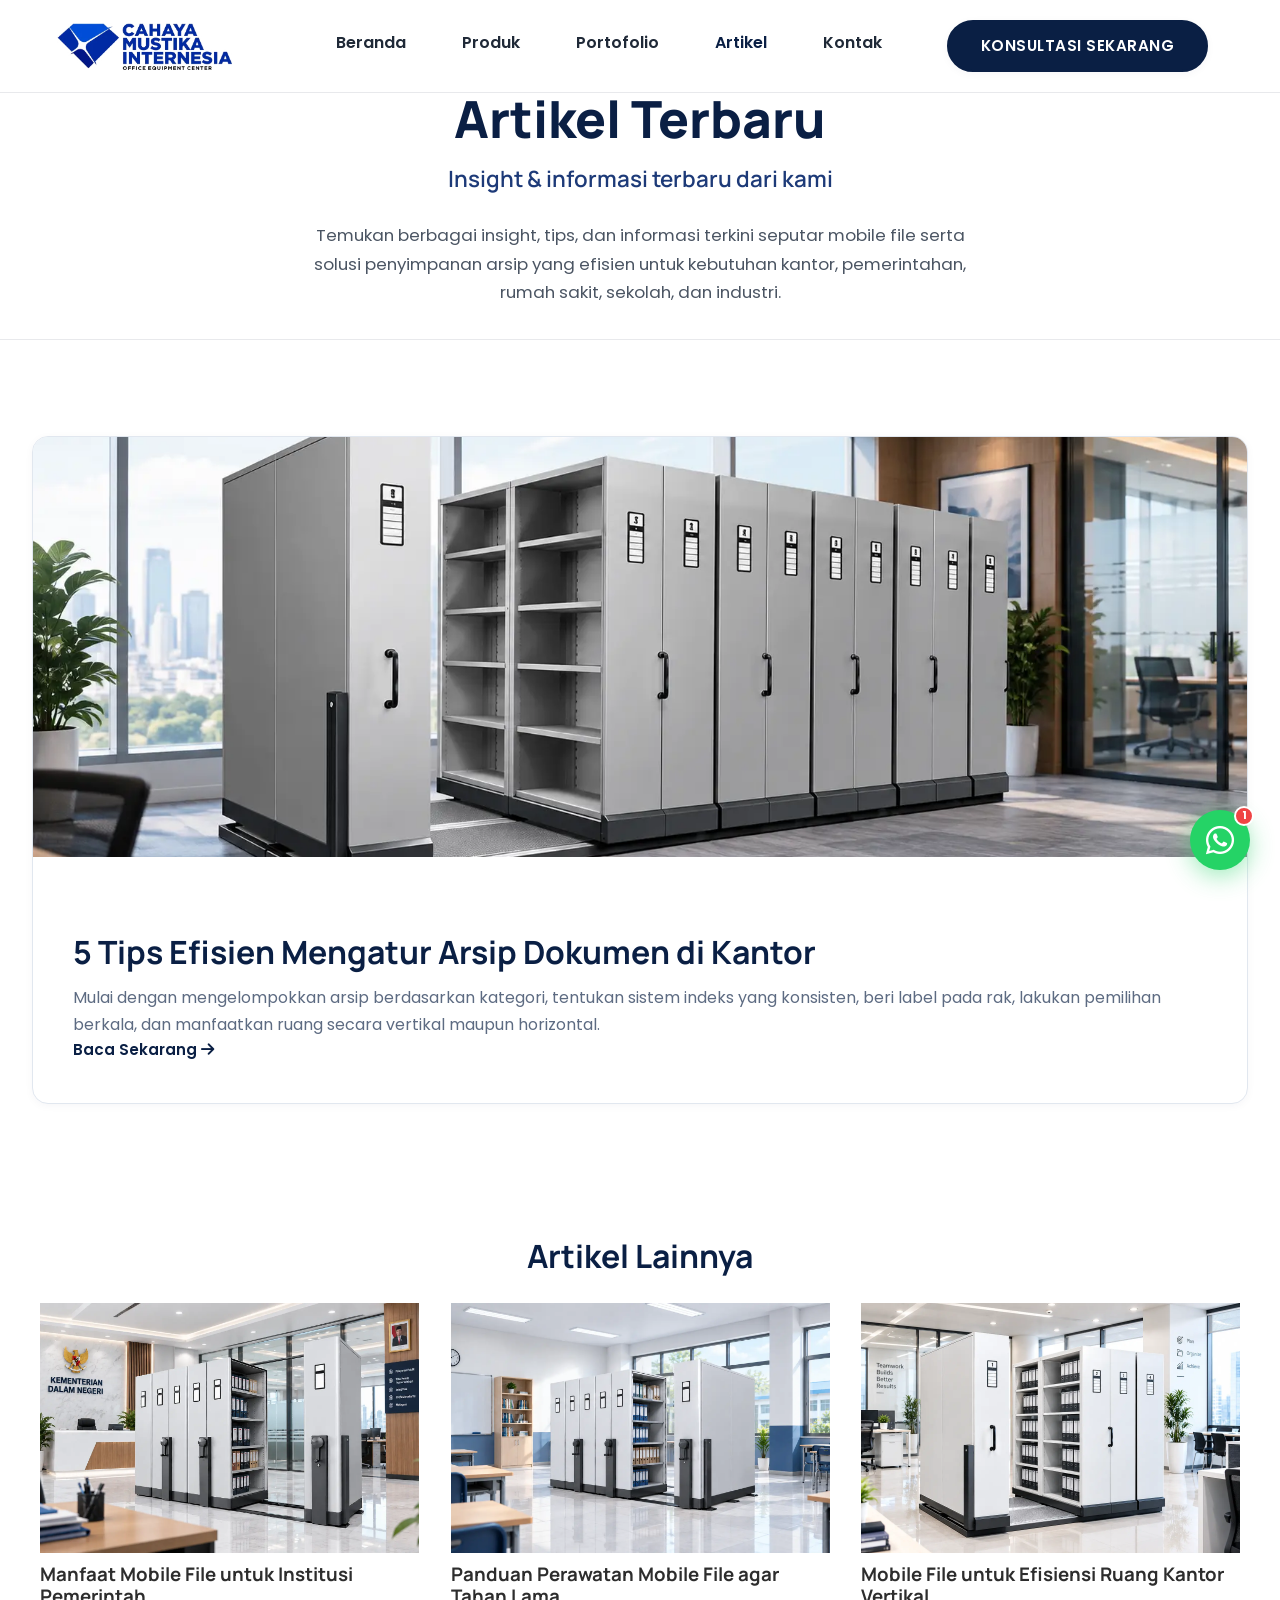
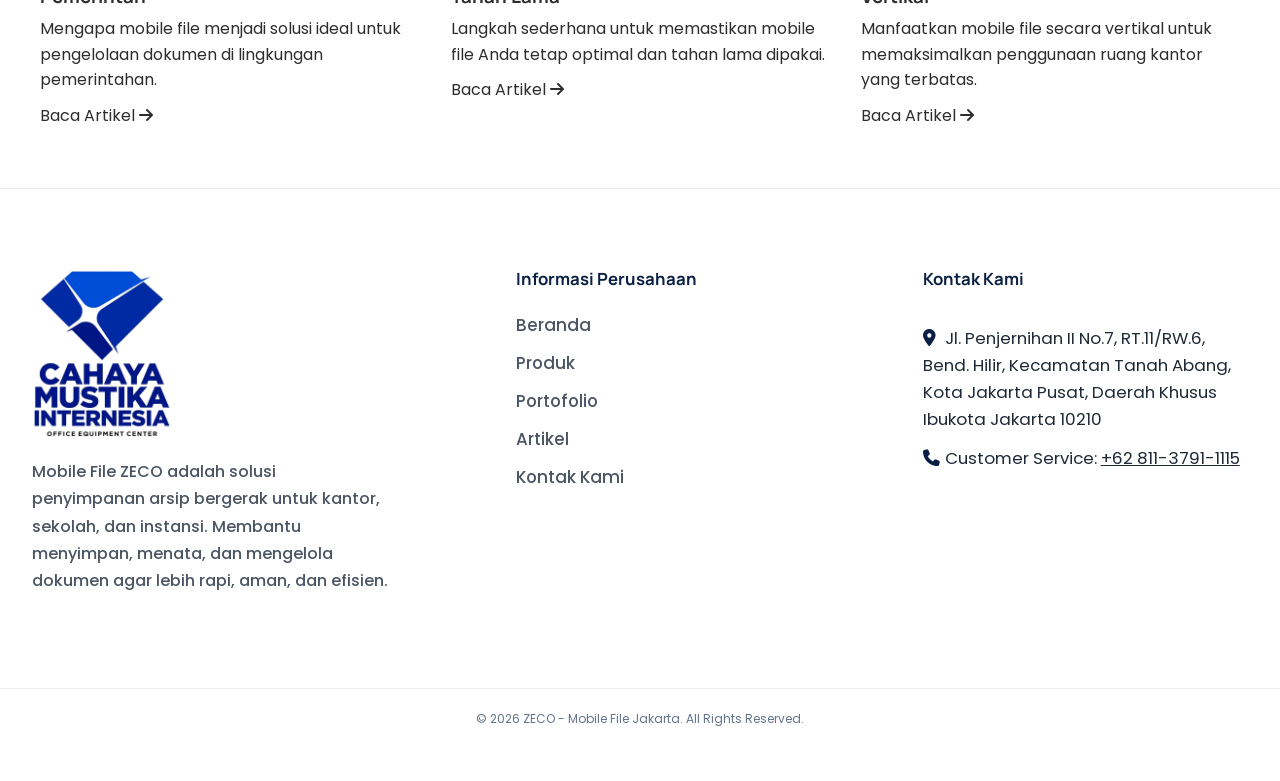
==== commit b1e6d806: "Update website" ====
--- a/artikel.html
+++ b/artikel.html
@@ -23,7 +23,7 @@
     <header class="header" id="header">
         <div class="container header-inner">
             <a href="index.html" class="logo" aria-label="ZECO Mobile File">
-                <img src="images/logo-zeco-landscape.png" alt="ZECO Mobile File" class="logo-img">
+                <img src="images/logo-zeco-landscape.webp" alt="ZECO Mobile File" class="logo-img">
             </a>
             <nav class="navbar" id="navbar">
                 <ul class="nav-menu">
@@ -71,10 +71,12 @@
                         lakukan pemilihan berkala, dan manfaatkan ruang secara
                         vertikal maupun horizontal.
                     </p>
-                    <a href="#" class="btn-article-nav">Baca Artikel <i class="fas fa-arrow-right"></i></a>
+                    <a href="artikel-detail.html" class="btn-article-nav">
+    Baca Sekarang <i class="fas fa-arrow-right"></i>
+</a>
                 </div>
                 <div class="article-feature-image">
-                    <img src="images/artikel-5-tips.png" alt="5 Tips Efisien Mengatur Arsip Dokumen di Kantor">
+                    <img src="images/artikel-5-tips.webp" alt="5 Tips Efisien Mengatur Arsip Dokumen di Kantor">
                 </div>
             </div>
         </div>
@@ -91,7 +93,7 @@
                 <!-- Card 1 -->
                 <article class="article-list-card" data-reveal="up" style="transition-delay: 0.1s;">
                     <div class="article-list-image">
-                        <img src="images/artikel-manfaat-mobilefile.png" alt="Manfaat Mobile File untuk Institusi Pemerintah">
+                        <img src="images/artikel-manfaat-mobilefile.webp" alt="Manfaat Mobile File untuk Institusi Pemerintah">
                     </div>
                     <div class="article-list-content">
                         <div class="article-list-meta">
@@ -109,7 +111,7 @@
                 <!-- Card 2 -->
                 <article class="article-list-card" data-reveal="up" style="transition-delay: 0.2s;">
                     <div class="article-list-image">
-                        <img src="images/artikel-panduan-perawatan.png" alt="Panduan Perawatan Mobile File agar Tahan Lama">
+                        <img src="images/artikel-panduan-perawatan.webp" alt="Panduan Perawatan Mobile File agar Tahan Lama">
                     </div>
                     <div class="article-list-content">
                         <div class="article-list-meta">
@@ -127,7 +129,7 @@
                 <!-- Card 3 -->
                 <article class="article-list-card" data-reveal="up" style="transition-delay: 0.3s;">
                     <div class="article-list-image">
-                        <img src="images/berbagai-kebutuhan-perkantoran.png" alt="Mobile File untuk Efisiensi Ruang Kantor Vertikal">
+                        <img src="images/berbagai-kebutuhan-perkantoran.webp" alt="Mobile File untuk Efisiensi Ruang Kantor Vertikal">
                     </div>
                     <div class="article-list-content">
                         <div class="article-list-meta">
@@ -145,25 +147,13 @@
         </div>
     </section>
 
-    <!-- CTA Section -->
-    <section class="section cta" id="contact">
-        <div class="container cta-content">
-            <h2 class="cta-title">Butuh Mobile File untuk Kebutuhan Kantor Anda?</h2>
-            <p class="cta-description">
-                Hubungi tim kami sekarang dan dapatkan konsultasi gratis terkait
-                solusi penyimpanan arsip yang tepat untuk Anda.
-            </p>
-            <a href="index.html#contact" class="btn btn-primary btn-lg">Konsultasi Sekarang</a>
-        </div>
-    </section>
-
     <!-- Footer -->
     <footer class="footer">
         <div class="container footer-inner">
 
             <div class="footer-col footer-brand">
                 <div class="footer-logo">
-                    <img src="images/logo-footer.png" alt="ZECO Mobile File - Cahaya Mustika Indonesia">
+                    <img src="images/logo-footer.webp" alt="ZECO Mobile File - Cahaya Mustika Indonesia">
                 </div>
 
                 <p class="footer-description">
--- a/style.css
+++ b/style.css
@@ -231,8 +231,13 @@
 }
 
 .nav-link:hover {
-    color: var(--navy);
-    background: var(--white);
+
+    color: var(--navy);
+
+    background: transparent;
+
+    font-weight: 700;
+
 }
 
 .nav-link.active {
@@ -286,17 +291,17 @@
         font-size: 1rem;
         color: var(--text-dark);
         padding: 0.5rem 1rem;
-        border-radius: 6px;
     }
 
     .nav-link.active {
         color: var(--navy);
     }
 
-    .nav-link:hover {
-        color: var(--navy);
-        background: var(--gray-light);
-    }
+    .nav-link:hover { 
+    color: var(--navy); 
+    background: transparent; 
+    font-weight: 700;
+}
 
     .nav-close {
         display: none;
@@ -475,7 +480,7 @@
     position: absolute;
     inset: 0;
     z-index: -2;
-    background-image: url("images/hero-section.jpeg");
+    background-image: url("images/hero-section.webp");
     background-size: cover;
     background-position: center;
     background-repeat: no-repeat;
@@ -877,8 +882,10 @@
 }
 
 .article-image {
+    position: absolute;
+    inset: 0;
     width: 100%;
-    height: 180px;
+    height: 100%;
     overflow: hidden;
 }
 
@@ -887,6 +894,18 @@
     height: 100%;
     object-fit: cover;
     transition: transform 0.5s ease;
+}
+
+.article-image::after {
+    content: "";
+    position: absolute;
+    inset: 0;
+    background: linear-gradient(
+        to top,
+        rgba(0, 0, 0, 0.75),
+        rgba(0, 0, 0, 0.15)
+    );
+    z-index: 1;
 }
 
 .article-card:hover .article-image img {
@@ -1631,6 +1650,170 @@
     }
 }
 
+/* =========================================
+   HALAMAN DETAIL PRODUK
+========================================= */
+
+.product-detail-page {
+    display: none;
+    position: fixed;
+    inset: 0;
+    z-index: 99999;
+    background: #ffffff;
+    overflow-y: auto;
+}
+
+.product-detail-inner {
+    width: min(1100px, 92%);
+    margin: 0 auto;
+    padding: 110px 0 70px;
+}
+
+.product-detail-back {
+    display: inline-flex;
+    align-items: center;
+    gap: 8px;
+    margin-bottom: 25px;
+    color: #64748b;
+    font-size: 14px;
+    font-weight: 600;
+    text-decoration: none;
+}
+
+.product-detail-back:hover {
+    color: var(--navy);
+}
+
+/* =========================================
+   DETAIL PRODUK - CLEAN & ELEGAN
+========================================= */
+
+.product-detail-content {
+    background: #ffffff;
+    border: none;
+    border-radius: 0;
+    padding: 0;
+    box-shadow: none;
+}
+
+.product-detail-layout {
+    display: grid;
+    grid-template-columns: 1fr 1fr;
+    gap: 30px;
+    align-items: start;
+}
+
+/* Gambar Produk */
+.product-detail-content .product-detail-image {
+    background: #f7f9fc;
+    border: 1px solid #edf0f4;
+    border-radius: 10px;
+    min-height: 360px;
+    display: flex;
+    align-items: center;
+    justify-content: center;
+    padding: 25px;
+}
+
+.product-detail-content .modal-product-img {
+    display: block;
+    width: 100%;
+    height: 330px;
+    object-fit: contain;
+    background: transparent;
+    border: none;
+    border-radius: 0;
+    padding: 0;
+}
+
+/* Informasi Produk */
+.product-detail-info {
+    padding-top: 2px;
+}
+
+.product-detail-label {
+    display: inline-block;
+    margin-bottom: 12px;
+    padding: 6px 11px;
+    border-radius: 20px;
+    background: #eef3fa;
+    color: var(--navy);
+    font-family: 'Manrope', sans-serif;
+    font-size: 10px;
+    font-weight: 800;
+    letter-spacing: 1.2px;
+    text-transform: uppercase;
+}
+
+.product-detail-title {
+    margin: 0 0 20px;
+    padding-bottom: 18px;
+    border-bottom: 1px solid #e5e7eb;
+    color: #14284b;
+    font-family: 'Manrope', sans-serif;
+    font-size: 32px;
+    line-height: 1.2;
+    font-weight: 800;
+    letter-spacing: -0.5px;
+}
+
+/* Tabel Spesifikasi */
+.product-detail-info .modal-specs-table {
+    width: 100%;
+    border-collapse: collapse;
+    margin: 0 0 25px;
+}
+
+.product-detail-info .modal-specs-table td {
+    padding: 11px 0;
+    border-bottom: 1px solid #e5e7eb;
+    background: transparent;
+    color: #718096;
+    font-family: 'Manrope', sans-serif;
+    font-size: 12px;
+    line-height: 1.5;
+}
+
+.product-detail-info .modal-specs-table td:first-child {
+    width: 45%;
+    color: #718096;
+    font-weight: 500;
+}
+
+.product-detail-info .modal-specs-table td:last-child {
+    color: #26344d;
+    font-weight: 700;
+    text-align: right;
+}
+/* Mobile */
+@media (max-width: 768px) {
+
+    .product-detail-inner {
+        width: 90%;
+        padding: 95px 0 50px;
+    }
+
+    .product-detail-content {
+        padding: 20px;
+    }
+
+    .product-detail-title {
+        font-size: 27px;
+    }
+
+    .product-detail-layout {
+    grid-template-columns: 1fr;
+    gap: 25px;
+}
+
+    .product-detail-content .modal-product-img {
+        height: 300px;
+    }
+
+    .product-detail-content .modal-wa-btn {
+        width: 100%;
+    }
+}
 
 /* =========================================================
    MOTION SYSTEM
@@ -1855,10 +2038,15 @@
 /* ===== ARTICLES ===== */
 
 .article-card {
-    transition:
-        opacity 0.75s var(--motion-ease),
-        transform 0.75s var(--motion-ease),
-        box-shadow 0.3s ease;
+    position: relative;
+    height: 320px;
+    background: var(--white);
+    border-radius: 20px;
+    overflow: hidden;
+    box-shadow: var(--shadow-sm);
+    transition: all 0.3s ease;
+    opacity: 0;
+    transform: translateY(20px);
 }
 
 .article-card:hover .article-image img {
@@ -2074,7 +2262,7 @@
             rgba(6, 20, 48, 0.65) 75%,
             rgba(6, 20, 48, 0.35) 100%
         ),
-        url("images/herosection-produk.png");
+        url("images/herosection-produk.webp");
     background-size: cover;
     background-position: center right;
     background-repeat: no-repeat;
@@ -2939,7 +3127,8 @@
 /* Article Page Hero / Title */
 .article-page-hero {
     background: var(--white);
-    padding-block: 5rem 3.5rem;
+    padding-top: 5.5rem;
+    padding-bottom: 2rem;
     text-align: center;
     border-bottom: 1px solid var(--gray);
 }
@@ -2973,45 +3162,39 @@
     line-height: 1.7;
 }
 
-/* Article Featured (Main Article) */
+/* CARD ARTIKEL UTAMA - GAMBAR DI ATAS, TEKS DI BAWAH */
 .article-feature {
-    position: relative;
-    height: 330px;
+    display: flex;
+    flex-direction: column;
+    width: 100%;
+    background: var(--white);
+    border: 1px solid #e1e7ef;
+    border-radius: 16px;
     overflow: hidden;
-    border-radius: 20px;
-    box-shadow: var(--shadow-lg);
-    margin-bottom: 3rem;
+    box-shadow: var(--shadow-sm);
+    margin-bottom: 2rem;
 }
 
 .article-feature-image {
-    position: absolute;
-    inset: 0;
+    order: 1;
     width: 100%;
-    height: 100%;
+    height: 420px;
+    overflow: hidden;
 }
 
 .article-feature-image img {
     width: 100%;
     height: 100%;
     object-fit: cover;
-}
-
-.article-feature-overlay {
-    position: absolute;
-    inset: 0;
-    background: rgba(10, 31, 68, 0.55);
-    z-index: 1;
+    display: block;
 }
 
 .article-feature-content {
-    position: relative;
-    z-index: 2;
-    padding: 2rem;
-    color: var(--white);
-    max-width: 55%;
+    order: 2;
     display: flex;
     flex-direction: column;
-    gap: 1rem;
+    justify-content: center;
+    padding: 2.5rem;
 }
 
 .article-feature-meta {
@@ -3044,33 +3227,27 @@
 
 .article-feature-title {
     font-family: 'Manrope', sans-serif;
-    font-size: clamp(1.5rem, 2.8vw, 2rem);
+    font-size: clamp(1.7rem, 2.5vw, 2.2rem);
     font-weight: 700;
-    color: var(--white);
+    color: var(--navy);
     line-height: 1.3;
-    margin: 0;
+    margin: 0 0 10px 0;
 }
 
 .article-feature-description {
     font-family: 'Poppins', sans-serif;
     font-size: 1rem;
-    color: rgba(255, 255, 255, 0.82);
+    color: #5d6b82;
     line-height: 1.7;
 }
 
 .btn-article-nav {
-    display: inline-flex;
-    align-items: center;
-    gap: 0.5rem;
-    padding: 0.8rem 1.75rem;
-    background: var(--white);
+    align-self: flex-start;
+    padding: 0;
+    background: transparent;
     color: var(--navy);
     font-weight: 600;
     font-size: 0.95rem;
-    border-radius: 50px;
-    border: none;
-    cursor: pointer;
-    transition: all 0.3s ease;
 }
 
 .btn-article-nav:hover {
@@ -3099,3 +3276,370 @@
     max-width: 1200px;
     margin-inline: auto;
 }
+/* Hilangkan background abu-abu pada tabel detail produk */
+.product-detail-page .modal-specs-table,
+.product-detail-page .modal-specs-table tr,
+.product-detail-page .modal-specs-table td {
+    background: #ffffff !important;
+}
+/* Rapikan jarak pada halaman Artikel */
+.article-list-section {
+    padding-top: 5px !important;
+    padding-bottom: 60px !important;
+}
+
+.article-list-section-header {
+    margin-bottom: 25px !important;
+}
+
+/* Jarak isi card artikel */
+.article-list-content h3 {
+    margin-bottom: 8px !important;
+}
+
+.article-list-content p {
+    margin-bottom: 10px !important;
+}
+
+.article-list-content .btn-article-nav,
+.article-list-content a {
+    margin-top: 5px !important;
+}
+.article-list-content {
+    padding-top: 10px !important;
+}
+
+.article-list-card .article-list-image {
+    height: 250px !important;
+    overflow: hidden;
+}
+
+.article-list-card .article-list-image img {
+    width: 100%;
+    height: 100%;
+    object-fit: cover;
+    display: block;
+}
+
+/* Animasi card artikel */
+.article-list-card {
+    transition: transform 0.3s ease, box-shadow 0.3s ease;
+}
+
+.article-list-card:hover {
+    transform: translateY(-6px);
+    box-shadow: 0 12px 30px rgba(15, 35, 70, 0.12);
+}
+
+/* Animasi gambar */
+.article-list-card .article-list-image {
+    overflow: hidden;
+}
+
+.article-list-card .article-list-image img {
+    transition: transform 0.4s ease;
+}
+
+.article-list-card:hover .article-list-image img {
+    transform: scale(1.04);
+}
+/* =====================================================
+   HALAMAN KONTAK
+===================================================== */
+
+.contact-page {
+    background: #ffffff;
+}
+
+/* HERO */
+.contact-hero {
+    padding: 150px 20px 80px;
+    background: #ffffff;
+    text-align: center;
+}
+
+.contact-hero-content {
+    max-width: 800px;
+    margin: 0 auto;
+}
+
+.contact-eyebrow,
+.contact-section-label {
+    display: inline-block;
+    margin-bottom: 14px;
+    color: var(--navy);
+    font-family: 'Manrope', sans-serif;
+    font-size: 12px;
+    font-weight: 800;
+    letter-spacing: 1.5px;
+}
+
+.contact-hero h1 {
+    margin: 0 auto 20px;
+    color: var(--navy);
+    font-family: 'Manrope', sans-serif;
+    font-size: clamp(2.4rem, 5vw, 3.5rem);
+    line-height: 1.15;
+    font-weight: 800;
+}
+
+.contact-hero h1 span {
+    display: block;
+}
+
+.contact-hero p {
+    max-width: 680px;
+    margin: 0 auto;
+    color: var(--text-light);
+    font-family: 'Poppins', sans-serif;
+    font-size: 1rem;
+    line-height: 1.8;
+}
+
+
+/* INFORMASI KONTAK */
+.contact-info-section {
+    padding: 70px 20px 90px;
+    background: #f8fafc;
+}
+
+.contact-layout {
+    display: grid;
+    grid-template-columns: 1.1fr 0.9fr;
+    gap: 70px;
+    align-items: center;
+}
+
+.contact-information h2 {
+    margin: 0 0 15px;
+    color: var(--navy);
+    font-family: 'Manrope', sans-serif;
+    font-size: 2.2rem;
+    font-weight: 800;
+}
+
+.contact-intro {
+    max-width: 550px;
+    margin-bottom: 35px;
+    color: var(--text-light);
+    font-family: 'Poppins', sans-serif;
+    line-height: 1.7;
+}
+
+
+/* ITEM KONTAK */
+.contact-item {
+    display: flex;
+    gap: 18px;
+    margin-bottom: 28px;
+}
+
+.contact-icon {
+    flex-shrink: 0;
+    width: 48px;
+    height: 48px;
+    display: flex;
+    align-items: center;
+    justify-content: center;
+    border-radius: 10px;
+    background: #ffffff;
+    color: var(--navy);
+    box-shadow: 0 5px 18px rgba(15, 35, 70, 0.08);
+}
+
+.contact-item h3 {
+    margin: 0 0 6px;
+    color: var(--navy);
+    font-family: 'Manrope', sans-serif;
+    font-size: 15px;
+    font-weight: 800;
+}
+
+.contact-item p {
+    max-width: 500px;
+    margin: 0;
+    color: #64748b;
+    font-family: 'Poppins', sans-serif;
+    font-size: 14px;
+    line-height: 1.7;
+}
+
+.contact-whatsapp {
+    display: inline-flex;
+    align-items: center;
+    gap: 8px;
+    margin-top: 9px;
+    color: var(--navy);
+    font-family: 'Manrope', sans-serif;
+    font-size: 13px;
+    font-weight: 700;
+    text-decoration: none;
+}
+
+.contact-whatsapp:hover {
+    opacity: 0.75;
+}
+
+
+/* CARD KONSULTASI */
+.contact-card {
+    padding: 45px;
+    background: #ffffff;
+    border: 1px solid #e8edf3;
+    border-radius: 16px;
+    box-shadow: 0 15px 40px rgba(15, 35, 70, 0.08);
+}
+
+.contact-card-icon {
+    width: 55px;
+    height: 55px;
+    display: flex;
+    align-items: center;
+    justify-content: center;
+    margin-bottom: 22px;
+    border-radius: 12px;
+    background: #f1f5f9;
+    color: var(--navy);
+    font-size: 20px;
+}
+
+.contact-card > span {
+    color: var(--navy);
+    font-family: 'Manrope', sans-serif;
+    font-size: 11px;
+    font-weight: 800;
+    letter-spacing: 1.3px;
+}
+
+.contact-card h2 {
+    margin: 12px 0 15px;
+    color: var(--navy);
+    font-family: 'Manrope', sans-serif;
+    font-size: 2rem;
+    line-height: 1.25;
+    font-weight: 800;
+}
+
+.contact-card p {
+    margin-bottom: 28px;
+    color: #64748b;
+    font-family: 'Poppins', sans-serif;
+    font-size: 14px;
+    line-height: 1.8;
+}
+
+.contact-main-button {
+    display: inline-flex;
+    align-items: center;
+    gap: 9px;
+}
+
+
+/* LOKASI */
+.contact-location {
+    padding: 90px 20px;
+    background: #ffffff;
+}
+
+.location-box {
+    display: grid;
+    grid-template-columns: 1fr 0.8fr;
+    min-height: 300px;
+    overflow: hidden;
+    border: 1px solid #e8edf3;
+    border-radius: 16px;
+    background: #f8fafc;
+}
+
+.location-content {
+    padding: 50px;
+}
+
+.location-content h2 {
+    margin: 0 0 15px;
+    color: var(--navy);
+    font-family: 'Manrope', sans-serif;
+    font-size: 2rem;
+    font-weight: 800;
+}
+
+.location-content p {
+    max-width: 500px;
+    margin-bottom: 25px;
+    color: #64748b;
+    font-family: 'Poppins', sans-serif;
+    line-height: 1.7;
+}
+
+.location-button {
+    display: inline-flex;
+    align-items: center;
+    gap: 9px;
+    padding: 12px 20px;
+    border-radius: 7px;
+    background: var(--navy);
+    color: #ffffff;
+    font-family: 'Manrope', sans-serif;
+    font-size: 13px;
+    font-weight: 700;
+    text-decoration: none;
+    transition: 0.3s ease;
+}
+
+.location-button:hover {
+    transform: translateY(-2px);
+}
+
+.location-visual {
+    display: flex;
+    flex-direction: column;
+    align-items: center;
+    justify-content: center;
+    background: #eef2f7;
+    color: var(--navy);
+}
+
+.location-visual i {
+    margin-bottom: 12px;
+    font-size: 45px;
+}
+
+.location-visual span {
+    font-family: 'Manrope', sans-serif;
+    font-size: 14px;
+    font-weight: 800;
+}
+
+
+/* RESPONSIVE */
+@media (max-width: 768px) {
+
+    .contact-hero {
+        padding: 125px 20px 60px;
+    }
+
+    .contact-layout {
+        grid-template-columns: 1fr;
+        gap: 40px;
+    }
+
+    .contact-information h2 {
+        font-size: 1.9rem;
+    }
+
+    .contact-card {
+        padding: 30px;
+    }
+
+    .location-box {
+        grid-template-columns: 1fr;
+    }
+
+    .location-content {
+        padding: 35px 25px;
+    }
+
+    .location-visual {
+        min-height: 180px;
+    }
+}
